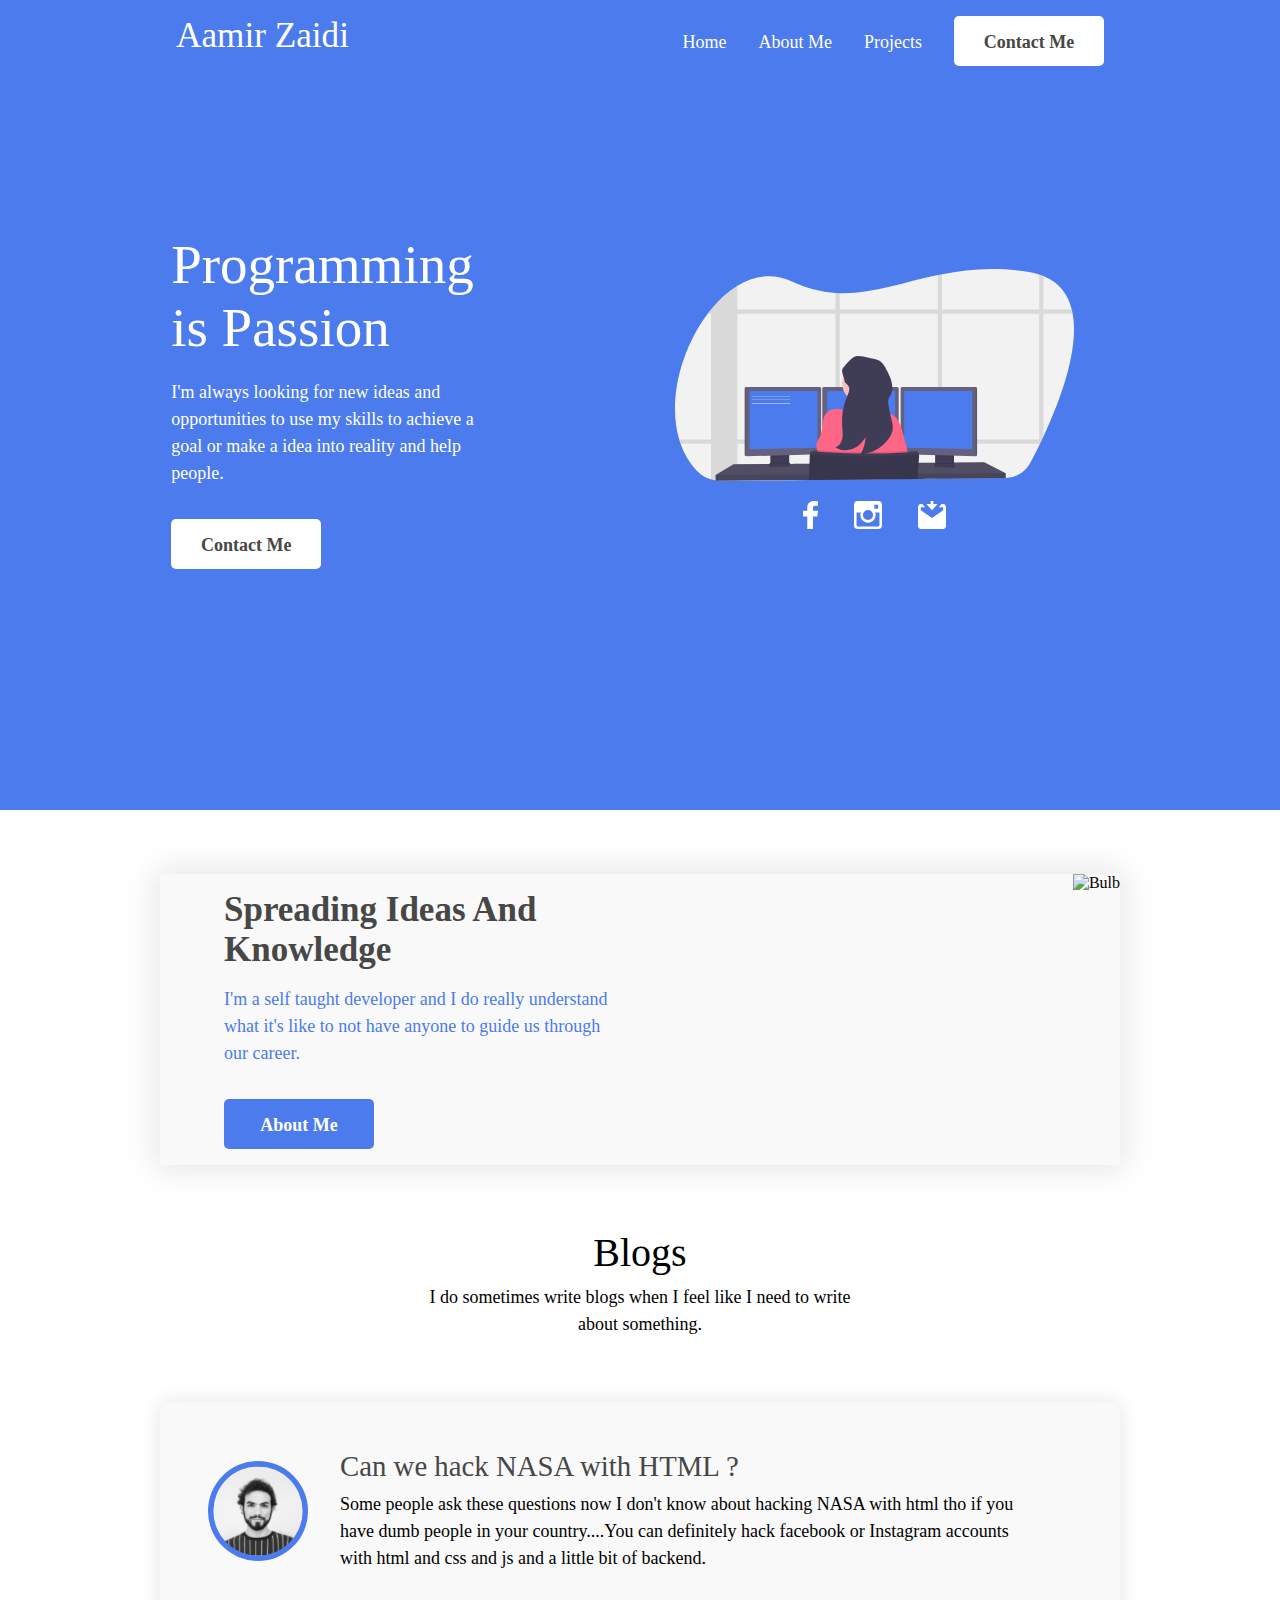
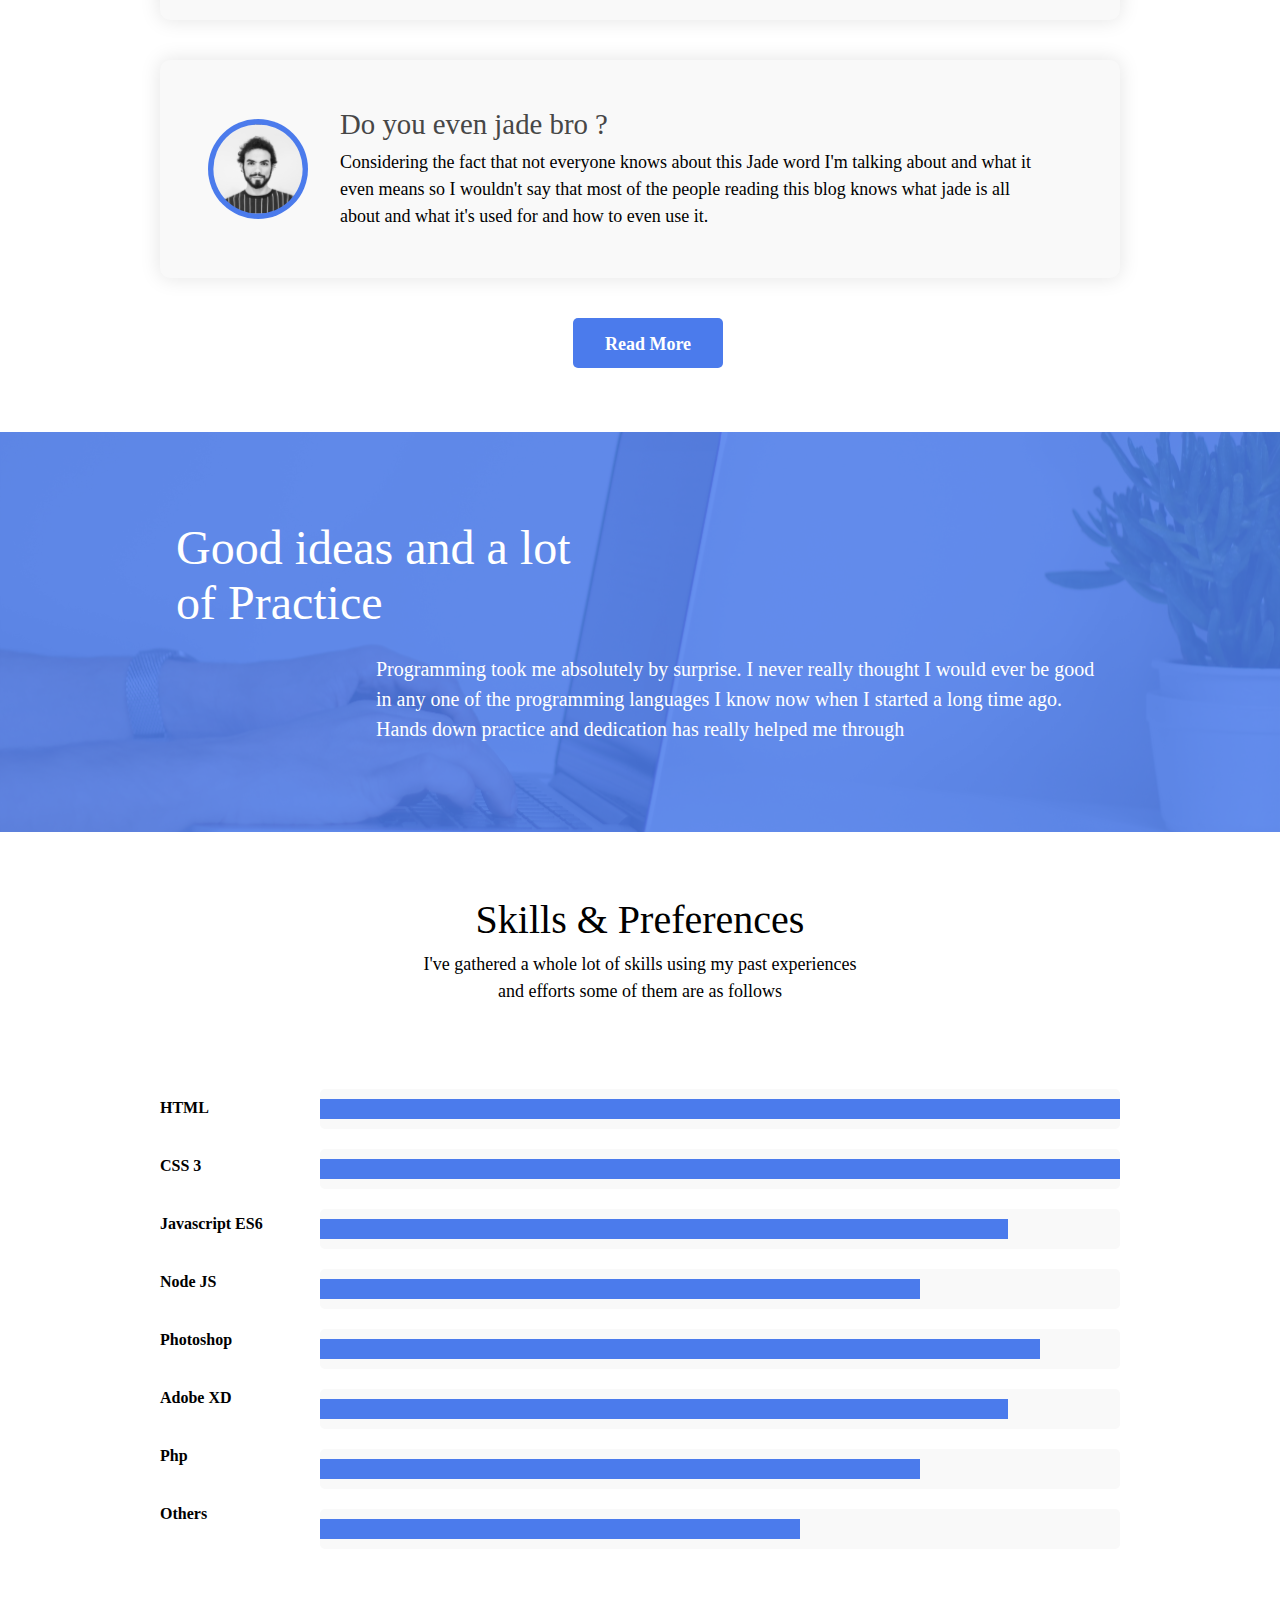
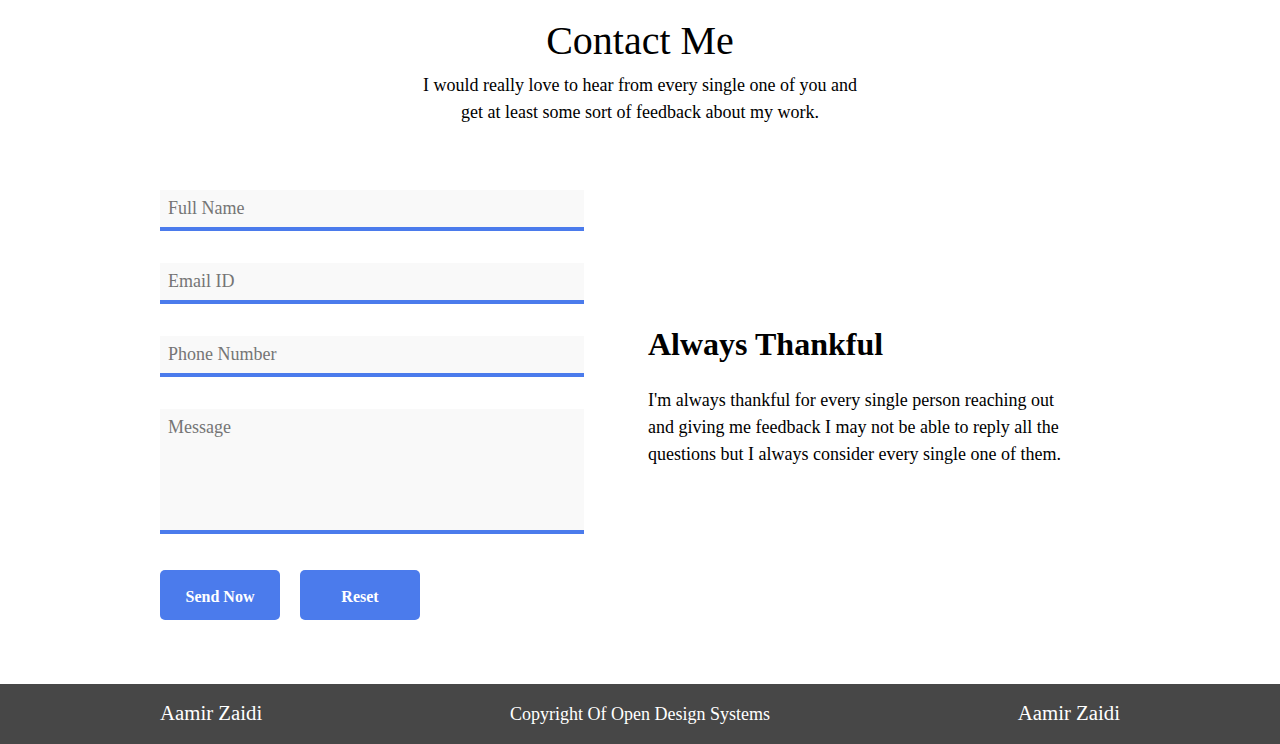
==== index.html @ 341ae7c9 "Initial Commit" ====
<!DOCTYPE html>
<html lang="en">

<head>
    <meta charset="UTF-8">
    <meta name="viewport" content="width=device-width, initial-scale=1.0">
    <title>Aamir Zaidi || Web Development</title>
    <link rel="stylesheet" href="./css/index.css">
</head>

<body>
    <!-- Start Of Hero Section -->
    <div class="hero">
        <div class="navbar">
            <h3 id='logo'>Aamir Zaidi</h3>
            <ul id="link-wrapper">
                <a href="">
                    <li class="link-items">Home</li>
                </a>
                <a href="">
                    <li class="link-items">About Me</li>
                </a><a href="">
                    <li class="link-items">Projects</li>
                </a>
                <input type="button" class='action-btn' value="Contact Me">
            </ul>
        </div>
        <div id="hero-content">
            <div class="hero-section1">
                <h1 id="hero-moto">
                    Programming<br>is Passion
                </h1>
                <p>
                    I'm always looking for new ideas and opportunities to use my skills to achieve a goal or make a idea
                    into reality and
                    help people.
                </p>
                <input type="button" class='action-btn' value="Contact Me">
            </div>
            <div class="hero-section2">
                <img src="./assets/images/Group 16.svg" alt="Programmer">
                <div class="social-icons">
                    <a href=""><img src="./assets/images/surface-2.svg" alt="Facebook"></a>
                    <a href=""><img src="./assets/images/surface-1.svg" alt="Instagram"></a>
                    <a href=""><img src="./assets/images/surface1.svg" alt="Gmail"></a>
                </div>
            </div>
        </div>
        <!-- End Of Hero Section -->
    </div>
    

    <!-- Start Of Card -->
    <div id="card-wrapper">
        <div class="card-section1">
            <h2>Spreading Ideas And<br>Knowledge</h2>
            <p>I'm a self taught developer and I do really understand what it's like to not have anyone to guide us
                through our career.</p>
            <input type="button" class='action-btn' value="About Me">
        </div>
        <div class="card-section2">
            <img src="./assets/images/Rectangle 8.svg" alt="Bulb">
        </div>
        <!-- End Of Card -->
    </div>


    <!-- Start Of Blog Section -->
    <div id="blog_wrapper">
        <h1>
            Blogs
        </h1>
        <p>
            I do sometimes write blogs when I feel like I need to write about something.
        </p>

        <div class="blog-card">
            <img src="./assets/images/Group 19.svg" alt="userImg">
            <div class="blog-content">
                <a href="">
                    <h2 class="blog-title">
                        Can we hack NASA with HTML ?
                    </h2>
                </a>
                <p class="blog-excrept">
                    Some people ask these questions now I don't know about hacking NASA with html tho if you have dumb
                    people in your
                    country....You can definitely hack facebook or Instagram accounts with html and css and js and a
                    little bit of backend.
                </p>
            </div>
        </div>

        <div class="blog-card">
            <img src="./assets/images/Group 19.svg" alt="userImg">
            <div class="blog-content">
                <a href="">
                    <h2 class="blog-title">
                        Do you even jade bro ?
                    </h2>
                </a>
                <p class="blog-excrept">
                    Considering the fact that not everyone knows about this Jade word I'm talking about and what it even means so I wouldn't
                    say that most of the people reading this blog knows what jade is all about and what it's used for and how to even use
                    it.
                </p>
            </div>
        </div>
        <input type="button" class='action-btn' value="Read More">
        <!-- End Of Blog Section -->
    </div>
    
    <div id="banner-wrapper">
        <div class="banner-content">
            <h1>
                Good ideas and a lot of Practice
            </h1>
            <p>
                Programming took me absolutely by surprise. I never really thought I would ever be good in any one of the programming
                languages I know now when I started a long time ago. Hands down practice and dedication has really helped me through
            </p>
        </div>
    </div>


    <div id="skill-wrapper">
        <h2>Skills & Preferences</h2>
        <p>I've gathered a whole lot of skills using my past experiences and efforts some of them are as follows</p>

        <div class="skill-content">
            <div class="skillsection1">
                <ul id="skill_names">
                    <li>HTML</li>
                    <li>CSS 3</li>
                    <li>Javascript ES6</li>
                    <li>Node JS</li>
                    <li>Photoshop</li>
                    <li>Adobe XD</li>
                    <li>Php</li>
                    <li>Others</li>
                </ul>
            </div>
            <div class="skillsection2">
                <div class="progress-wrapper"><div class="progress" style="width: 100%;"></div></div>
                <div class="progress-wrapper"><div class="progress" style="width: 100%;"></div></div>
                <div class="progress-wrapper"><div class="progress" style="width: 86%;"></div></div>
                <div class="progress-wrapper"><div class="progress" style="width: 75%;"></div></div>  
                <div class="progress-wrapper"><div class="progress" style="width: 90%;"></div></div>
                <div class="progress-wrapper"><div class="progress" style="width: 86%;"></div></div>
                <div class="progress-wrapper"><div class="progress" style="width: 75%;"></div></div>  
                <div class="progress-wrapper"><div class="progress" style="width: 60%;"></div></div>
            </div>
        </div>

    </div>


    <div id="contact-wrapper">
        <h2>Contact Me</h2>
        <p>I would really love to hear from every single one of you and get at least some sort of feedback about my work.</p>

        <div class="contact-content">
            <div class="contactsection1">
                <form action="#">
                    <input type="text" placeholder="Full Name" name="Full Name" id="full_name_field"><br>
                    <input type="text" placeholder="Email ID" name="Email ID" id="email_id_field">
                    <input type="text" placeholder="Phone Number" name="Phone Number" id="phone_number_field">
                    <textarea placeholder="Message" name="Message" id="message_field" cols="30" rows="5"></textarea>
                    <div class="action-btns">
                        <input type="button" class='action-btn' value="Send Now">
                        <input type="button" class='action-btn' value="Reset">
                    </div>
                </form>
            </div>
            <div class="contactsection2">
                <h1>
                    Always Thankful
                </h1>
                <p>
                    I'm always thankful for every single person reaching out and giving me feedback I may not be able to reply all the
                    questions but I always consider every single one of them.
                </p>
            </div>
        </div>
    </div>


    <div id="footer-wrapper">
        <div class="footer-content">
            <h3>Aamir Zaidi</h3>
            <p>Copyright Of Open Design Systems</p>
            <h3 id="signature">Aamir Zaidi</h3>
        </div>
    </div>

</body>

<footer>

    <script src="./js/index.js"></script>

</footer>

</html>
---- css/index.css ----
* {
  margin: 0rem;
  padding: 0rem;
  -webkit-box-sizing: border-box;
          box-sizing: border-box;
  font-family: "Microsoft New Tai Lue";
}

p {
  line-height: 1.5em;
  font-size: 18px;
}

a {
  text-decoration: none;
}

.action-btn {
  background: #fff;
  color: #474747 !important;
  border: none;
  cursor: pointer;
  height: 50px;
  width: 150px;
  border-radius: 5px;
  font-size: 18px;
  margin: 0rem 1rem;
  margin-right: 0rem;
  font-weight: bold;
  padding-top: 0.2rem;
  -webkit-transition: all 400ms;
  transition: all 400ms;
}

.action-btn:hover {
  background-color: #474747;
  color: white !important;
}

.hero {
  background-color: #4b7bec;
  height: 90vh;
  margin-bottom: 4rem;
}

.hero .navbar {
  max-width: 960px;
  margin: 0em auto;
  padding: 1rem;
  display: -webkit-box;
  display: -ms-flexbox;
  display: flex;
  -webkit-box-pack: justify;
      -ms-flex-pack: justify;
          justify-content: space-between;
}

.hero .navbar #logo {
  font-family: "Maiandra GD";
  font-size: 2.2rem;
  font-weight: normal;
  color: white;
  -webkit-box-flex: 2;
      -ms-flex: 2;
          flex: 2;
}

.hero .navbar #link-wrapper {
  display: -webkit-box;
  display: -ms-flexbox;
  display: flex;
}

.hero .navbar #link-wrapper > *:not(input), .hero .navbar #link-wrapper:visited {
  padding: 1rem;
  color: white;
  list-style: none;
  font-family: "Microsoft New Tai Lue";
  text-decoration: none;
  font-size: 18px;
  min-width: -webkit-fit-content;
  min-width: -moz-fit-content;
  min-width: fit-content;
  -webkit-box-flex: 1;
      -ms-flex: 1;
          flex: 1;
}

.hero #hero-content {
  display: -ms-grid;
  display: grid;
  -ms-grid-columns: (1fr)[2];
      grid-template-columns: repeat(2, 1fr);
  min-height: 78%;
  max-width: 960px;
  margin: 0rem auto;
  padding: 0.7rem;
}

.hero #hero-content .hero-section1 {
  color: white;
  -ms-flex-item-align: center;
      -ms-grid-row-align: center;
      align-self: center;
}

.hero #hero-content .hero-section1 h1 {
  font-size: 55px;
  font-family: "Franklin Gothic";
  margin-bottom: 1.3rem;
  font-weight: normal;
}

.hero #hero-content .hero-section1 p {
  width: 20rem;
  margin-bottom: 2rem;
}

.hero #hero-content .hero-section1 input[type="button"] {
  margin: 0rem;
}

.hero #hero-content .hero-section2 {
  -ms-flex-item-align: center;
      -ms-grid-row-align: center;
      align-self: center;
  -ms-grid-column-align: center;
      justify-self: center;
  text-align: center;
}

.hero #hero-content .hero-section2 > img {
  width: 85%;
  margin-bottom: 1rem;
}

.hero #hero-content .hero-section2 .social-icons {
  width: -webkit-fit-content;
  width: -moz-fit-content;
  width: fit-content;
  margin: 0rem auto;
}

.hero #hero-content .hero-section2 .social-icons > * {
  margin: 1rem;
  cursor: pointer;
}

#card-wrapper {
  width: 960px;
  display: -webkit-box;
  display: -ms-flexbox;
  display: flex;
  margin: 0rem auto;
  background-color: #f9f9f9;
  -webkit-box-shadow: 0px 0px 30px 5px #e6e6e6;
          box-shadow: 0px 0px 30px 5px #e6e6e6;
  margin-bottom: 4rem;
}

#card-wrapper img {
  width: 100%;
  height: 100%;
}

#card-wrapper .card-section1 {
  padding: 1rem 4rem;
  -ms-flex-item-align: center;
      -ms-grid-row-align: center;
      align-self: center;
  width: -webkit-fit-content;
  width: -moz-fit-content;
  width: fit-content;
  margin: 0rem auto;
  -webkit-box-flex: 1;
      -ms-flex: 1;
          flex: 1;
}

#card-wrapper .card-section1 h2 {
  font-family: "Franklin Gothic";
  font-size: 35px;
  margin-bottom: 1rem;
  color: #474747;
}

#card-wrapper .card-section1 p {
  max-width: 25rem;
  margin-bottom: 2rem;
  color: #4b7bec;
  font-size: 18px;
}

#card-wrapper .card-section1 input[type="button"] {
  background-color: #4b7bec;
  color: white !important;
  margin: 0rem;
}

#card-wrapper .card-section1 input[type="button"]:hover {
  background-color: #474747;
}

#card-wrapper .card-section2 {
  -webkit-box-flex: 1;
      -ms-flex: 1;
          flex: 1;
  text-align: right;
}

#blog_wrapper {
  max-width: 960px;
  margin: 0rem auto;
  text-align: center;
  margin-bottom: 4rem;
}

#blog_wrapper > h1 {
  font-weight: normal;
  font-size: 40px;
  margin-bottom: 0.5rem;
}

#blog_wrapper > p {
  max-width: 450px;
  margin: 0rem auto;
  margin-bottom: 4rem;
}

#blog_wrapper input[type=button] {
  background-color: #4b7bec;
  color: white !important;
}

#blog_wrapper input[type=button]:hover {
  background-color: #474747;
}

#blog_wrapper .blog-card {
  display: -webkit-box;
  display: -ms-flexbox;
  display: flex;
  padding: 2rem 3rem;
  background-color: #f9f9f9;
  text-align: center;
  border-radius: 10px;
  -webkit-box-shadow: 0px 0px 20px 1px #e6e6e6;
          box-shadow: 0px 0px 20px 1px #e6e6e6;
  margin-bottom: 2.5rem;
}

#blog_wrapper .blog-card img {
  width: 100px;
  -ms-flex-item-align: center;
      -ms-grid-row-align: center;
      align-self: center;
}

#blog_wrapper .blog-card .blog-content {
  -ms-flex-item-align: center;
      -ms-grid-row-align: center;
      align-self: center;
  text-align: left;
  padding: 1rem 2rem;
}

#blog_wrapper .blog-card .blog-content > a,
#blog_wrapper .blog-card .blog-content a:visited {
  color: #474747 !important;
}

#blog_wrapper .blog-card .blog-content > a h2,
#blog_wrapper .blog-card .blog-content a:visited h2 {
  font-weight: normal;
  font-size: 1.8rem;
  margin-bottom: 0.5rem;
}

#banner-wrapper {
  background-image: url("../assets/images/Banner-Picture.svg");
  background-size: cover;
  background-position: 0px -100px;
  color: white;
  margin-bottom: 4rem;
}

#banner-wrapper .banner-content {
  max-width: 960px;
  margin: 0rem auto;
  padding: 1rem;
  height: 400px;
  display: -ms-grid;
  display: grid;
  -ms-grid-columns: (1fr)[2];
      grid-template-columns: repeat(2, 1fr);
  -ms-grid-rows: (1fr)[auto];
      grid-template-rows: repeat(auto, 1fr);
  grid-template: "head ." ". para";
  -webkit-box-pack: center;
      -ms-flex-pack: center;
          justify-content: center;
  -webkit-box-align: center;
      -ms-flex-align: center;
          align-items: center;
}

#banner-wrapper .banner-content h1 {
  font-family: "Franklin Gothic";
  font-weight: normal;
  max-width: 400px;
  font-size: 3rem;
  grid-area: head;
  -ms-flex-item-align: end;
      align-self: flex-end;
  margin-bottom: 1.5rem;
}

#banner-wrapper .banner-content p {
  -ms-flex-item-align: start;
      align-self: flex-start;
  margin-left: -200px;
  grid-area: para;
  font-size: 20px;
}

#skill-wrapper {
  max-width: 960px;
  margin: 0rem auto;
  text-align: center;
  margin-bottom: 3rem;
}

#skill-wrapper > h2 {
  font-weight: normal;
  font-size: 40px;
  margin-bottom: 0.5rem;
}

#skill-wrapper > p {
  max-width: 450px;
  margin: 0rem auto;
  margin-bottom: 4rem;
}

#skill-wrapper .skill-content {
  display: -webkit-box;
  display: -ms-flexbox;
  display: flex;
}

#skill-wrapper .skill-content .skillsection1 {
  text-align: left;
  -webkit-box-flex: 1;
      -ms-flex: 1;
          flex: 1;
}

#skill-wrapper .skill-content .skillsection1 li {
  padding: 10px 0px;
  list-style: none;
  margin: 20px 0px;
  font-family: 'Microsoft New Tai Lue';
  font-weight: bold;
}

#skill-wrapper .skill-content .skillsection2 {
  width: 100%;
  -webkit-box-flex: 5;
      -ms-flex: 5;
          flex: 5;
}

#skill-wrapper .skill-content .skillsection2 > div {
  margin: 10px 0px;
  background-color: #f9f9f9;
  padding: 10px 0px;
  width: 100%;
  border-radius: 5px;
  margin: 20px 0px !important;
}

#skill-wrapper .skill-content .skillsection2 > div > div {
  padding: 10px 0px;
  background-color: #4b7bec;
  min-height: 18px;
  width: 60%;
}

#contact-wrapper {
  max-width: 960px;
  margin: 0rem auto;
  text-align: center;
  margin-bottom: 4rem;
}

#contact-wrapper > h2 {
  font-weight: normal;
  font-size: 40px;
  margin-bottom: 0.5rem;
}

#contact-wrapper > p {
  max-width: 450px;
  margin: 0rem auto;
  margin-bottom: 3rem;
}

#contact-wrapper .contact-content {
  display: -webkit-box;
  display: -ms-flexbox;
  display: flex;
}

#contact-wrapper .contactsection1 {
  display: -webkit-box;
  display: -ms-flexbox;
  display: flex;
  -webkit-box-orient: vertical;
  -webkit-box-direction: normal;
      -ms-flex-direction: column;
          flex-direction: column;
  padding-right: 1rem;
  -webkit-box-flex: 1;
      -ms-flex: 1;
          flex: 1;
}

#contact-wrapper .contactsection1 input[type=text] {
  border: none;
  border-bottom: 4px solid #4b7bec;
  width: 100%;
  font-size: 18px;
  padding: 0.5rem;
  margin: 1rem 0px;
  background-color: #f9f9f9;
}

#contact-wrapper .contactsection1 textarea {
  border: none;
  border-bottom: 4px solid #4b7bec;
  width: 100%;
  font-size: 18px;
  padding: 0.5rem;
  margin: 1rem 0px;
  background-color: #f9f9f9;
  resize: none;
}

#contact-wrapper .contactsection1 .action-btns {
  text-align: left;
  margin-top: 1rem;
}

#contact-wrapper .contactsection1 .action-btns input[type=button] {
  margin: 0px;
  background-color: #4b7bec;
  font-size: 16px;
  width: 120px;
  height: 50px;
  margin-right: 1rem;
  color: white !important;
}

#contact-wrapper .contactsection1 .action-btns input[type=button]:hover {
  background-color: #474747;
}

#contact-wrapper .contactsection2 {
  display: -webkit-box;
  display: -ms-flexbox;
  display: flex;
  -webkit-box-orient: vertical;
  -webkit-box-direction: normal;
      -ms-flex-direction: column;
          flex-direction: column;
  -webkit-box-pack: center;
      -ms-flex-pack: center;
          justify-content: center;
  text-align: left;
  -webkit-box-flex: 1;
      -ms-flex: 1;
          flex: 1;
  padding: 0rem 3rem;
}

#contact-wrapper .contactsection2 h1 {
  font-family: "Microsoft New Tai Lue";
  margin-bottom: 1.5rem;
  font-weight: 600;
}

#contact-wrapper .contactsection2 p {
  max-width: 600px;
}

#footer-wrapper {
  background-color: #474747;
  height: 60px;
  color: white;
  display: -webkit-box;
  display: -ms-flexbox;
  display: flex;
  -webkit-box-align: center;
      -ms-flex-align: center;
          align-items: center;
  width: 100%;
}

#footer-wrapper .footer-content {
  display: -webkit-box;
  display: -ms-flexbox;
  display: flex;
  -webkit-box-pack: justify;
      -ms-flex-pack: justify;
          justify-content: space-between;
  max-width: 960px;
  min-width: 960px;
  margin: 0rem auto;
}

#footer-wrapper .footer-content h3 {
  font-family: "Maiandra GD";
  font-size: 1.3rem;
  font-weight: normal;
  color: white;
}

#footer-wrapper .footer-content #signature {
  font-family: 'Harlow Solid';
}
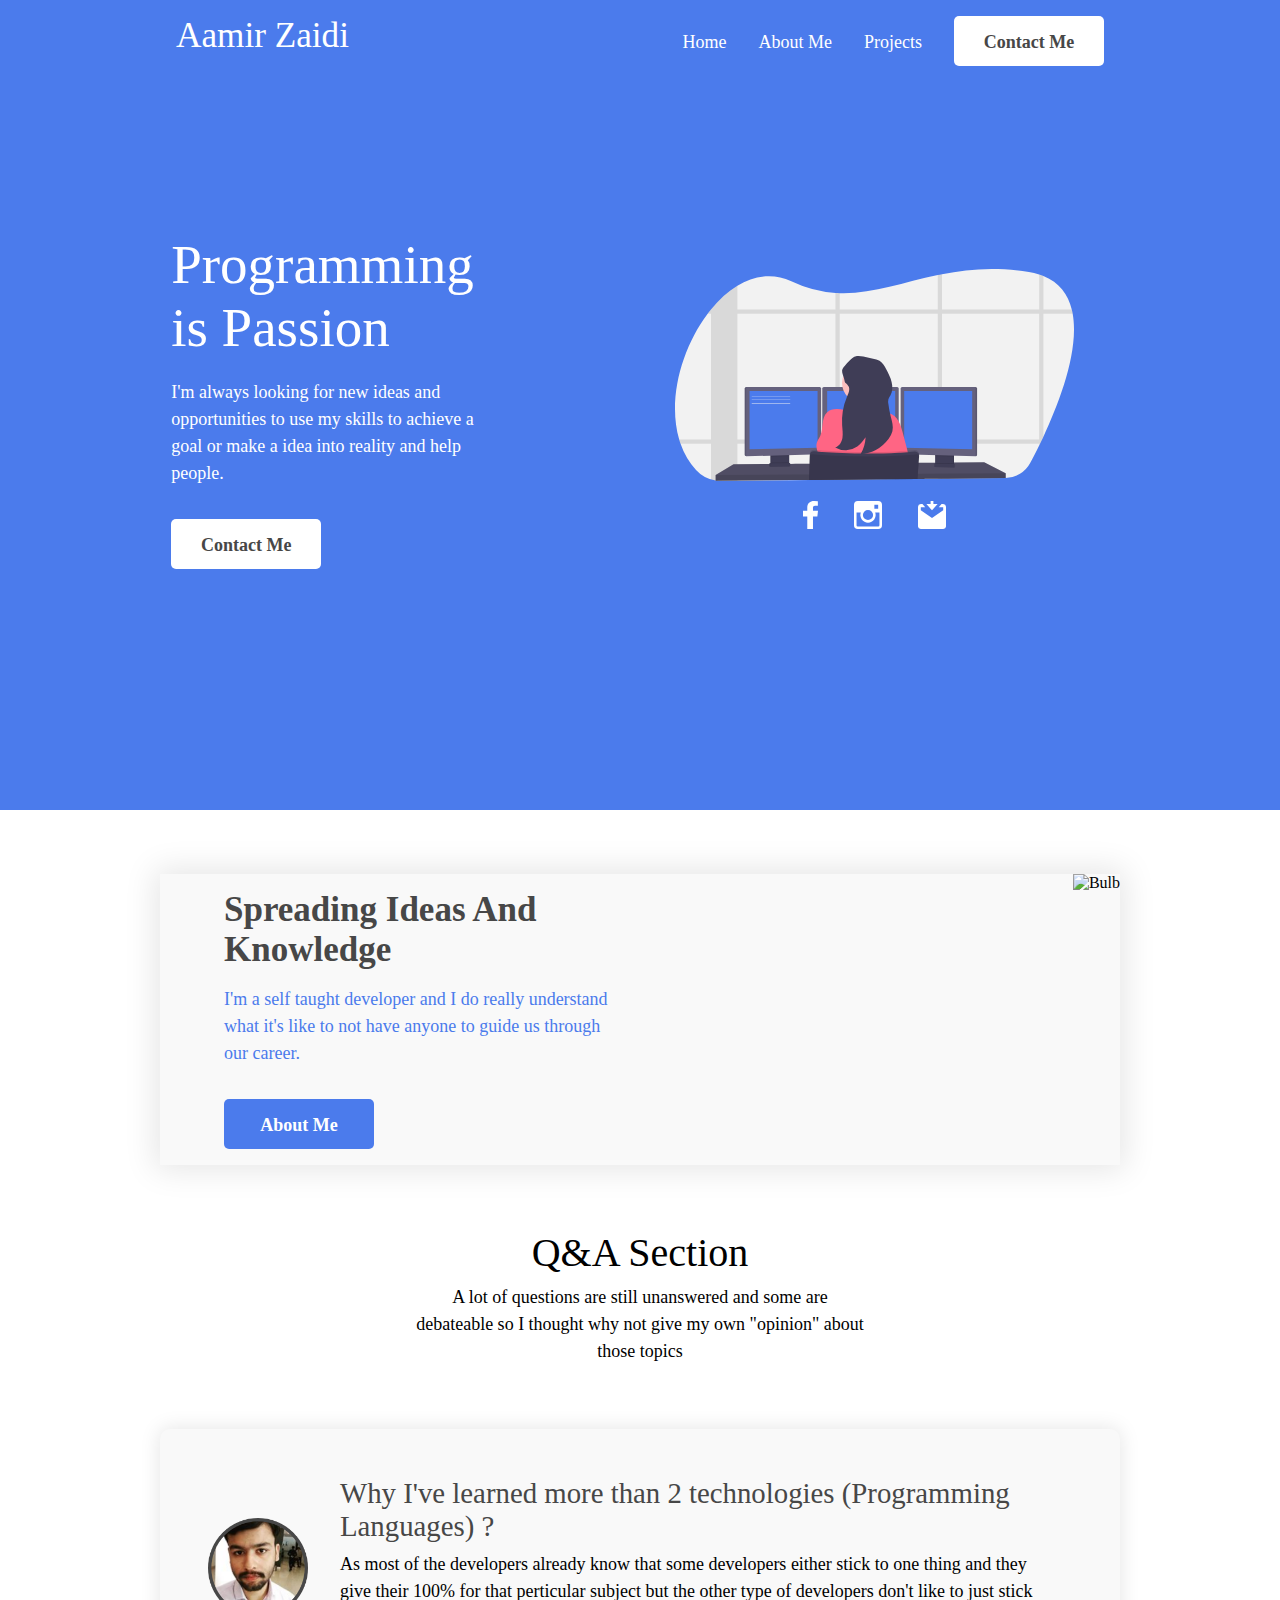
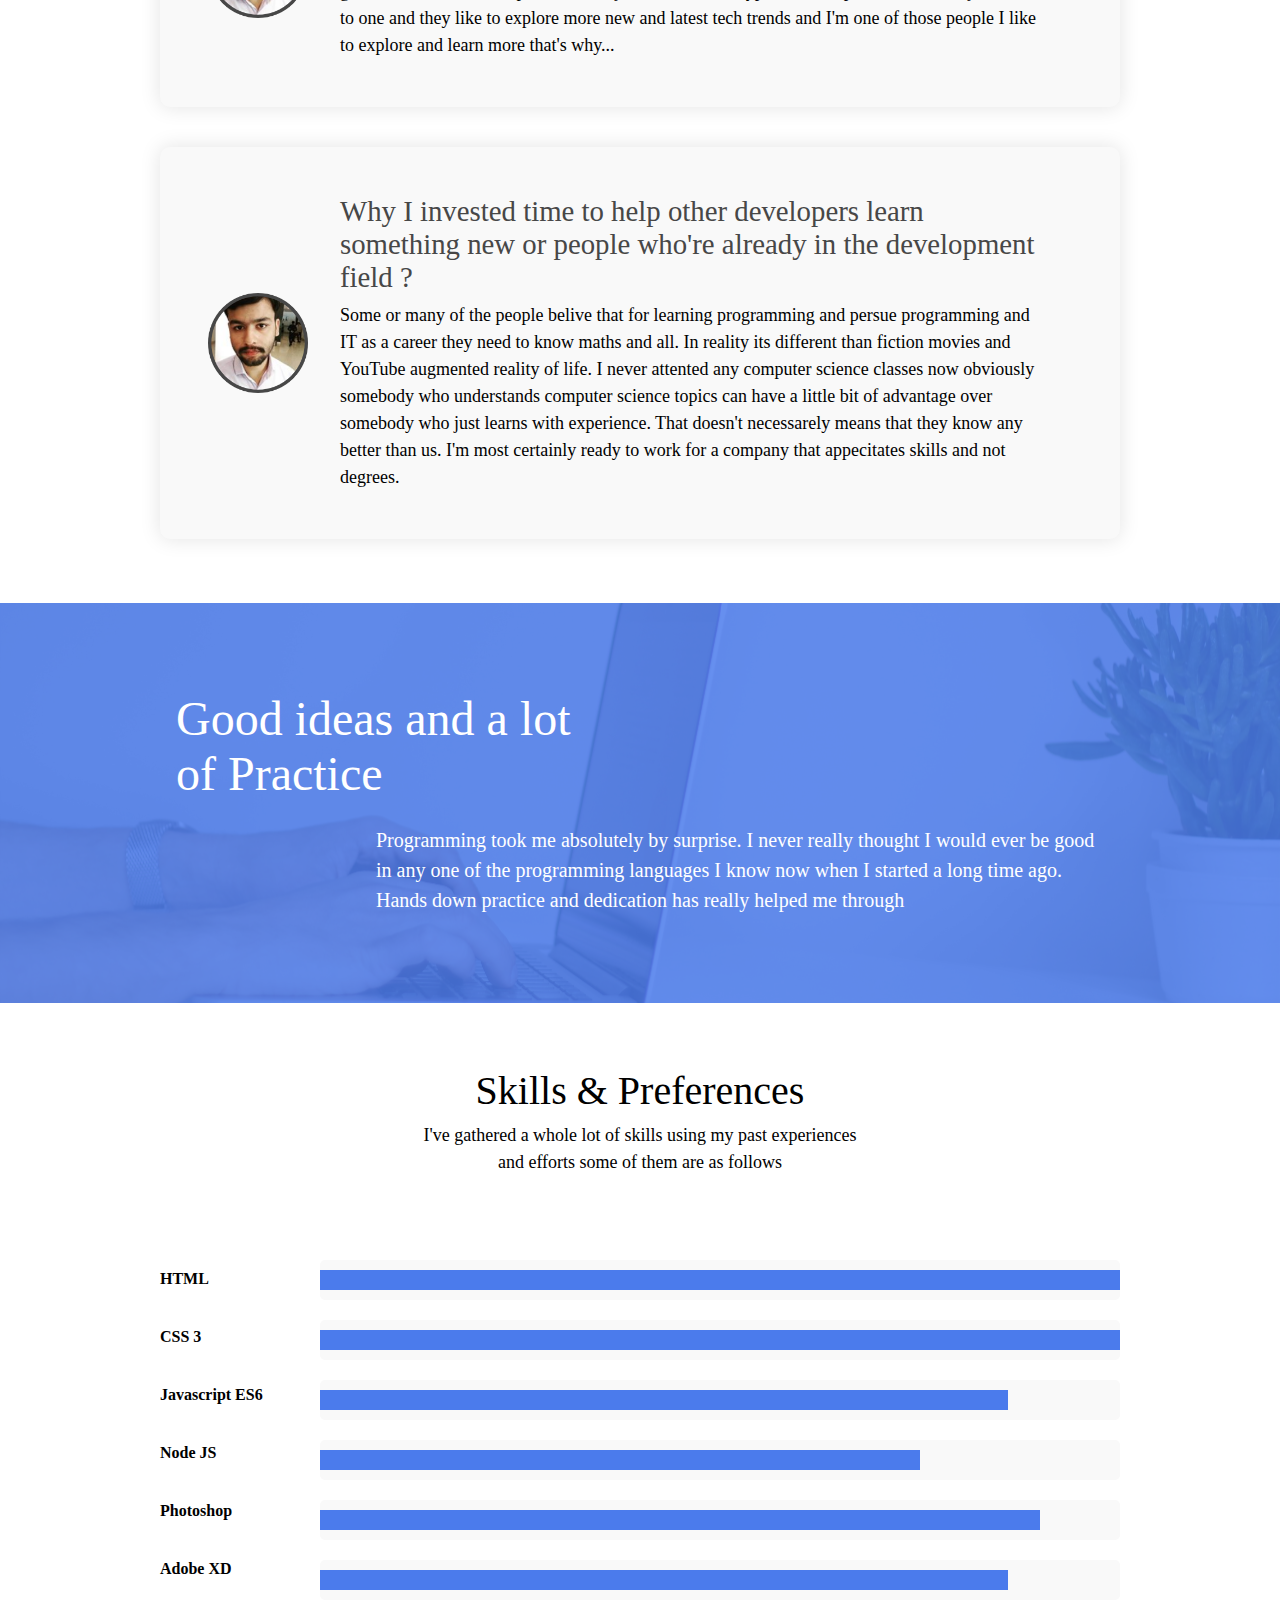
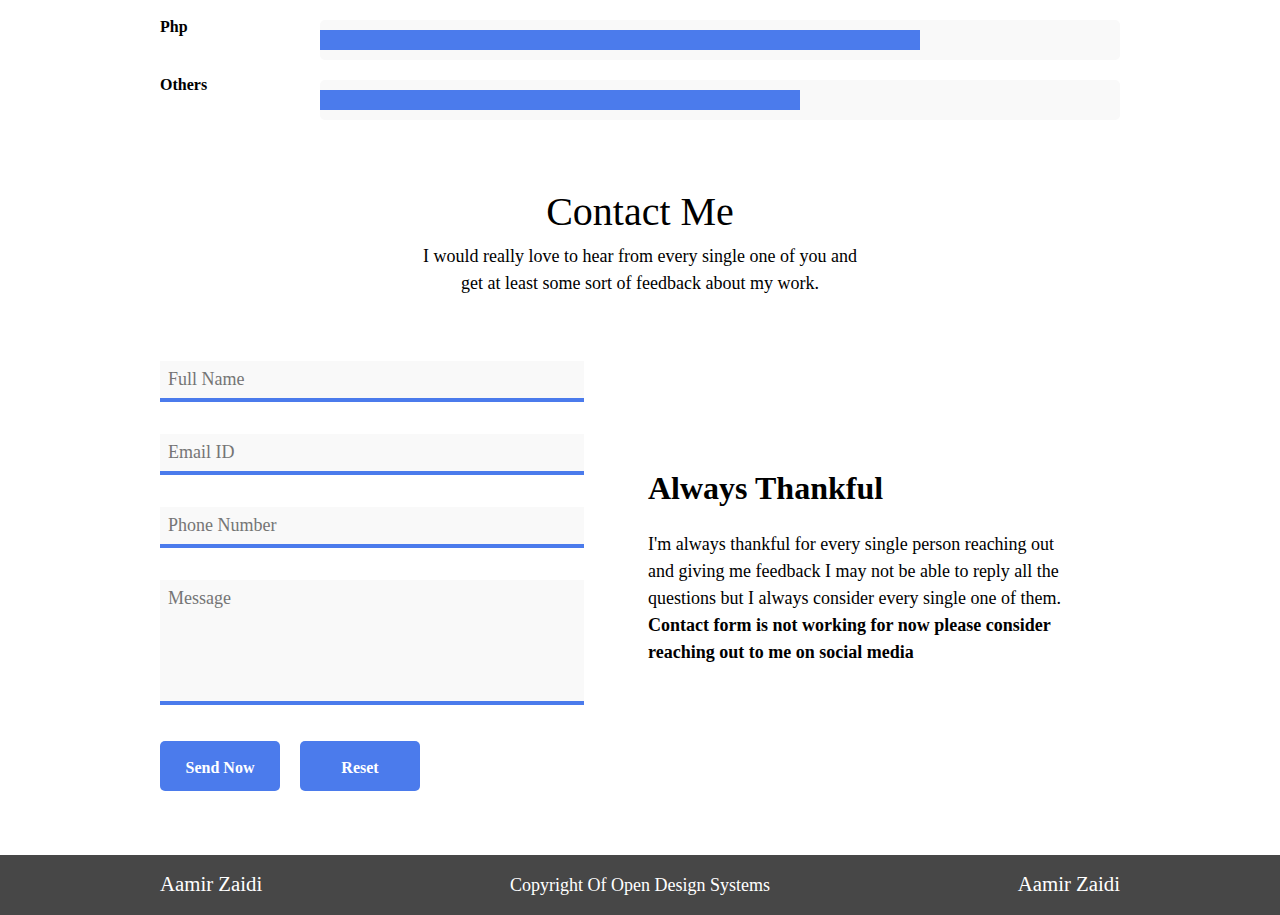
==== commit 33c5ff60: "About Section Added" ====
--- a/index.html
+++ b/index.html
@@ -14,15 +14,15 @@
         <div class="navbar">
             <h3 id='logo'>Aamir Zaidi</h3>
             <ul id="link-wrapper">
-                <a href="">
+                <a href="./index.html">
                     <li class="link-items">Home</li>
                 </a>
-                <a href="">
+                <a href="./about.html">
                     <li class="link-items">About Me</li>
                 </a><a href="">
                     <li class="link-items">Projects</li>
                 </a>
-                <input type="button" class='action-btn' value="Contact Me">
+                <input type="button" class='action-btn' value="Contact Me" onclick="redirectContact();">
             </ul>
         </div>
         <div id="hero-content">
@@ -35,14 +35,15 @@
                     into reality and
                     help people.
                 </p>
-                <input type="button" class='action-btn' value="Contact Me">
+                <input type="button" class='action-btn' value="Contact Me" onclick="redirectContact();"
+                >
             </div>
             <div class="hero-section2">
                 <img src="./assets/images/Group 16.svg" alt="Programmer">
                 <div class="social-icons">
-                    <a href=""><img src="./assets/images/surface-2.svg" alt="Facebook"></a>
-                    <a href=""><img src="./assets/images/surface-1.svg" alt="Instagram"></a>
-                    <a href=""><img src="./assets/images/surface1.svg" alt="Gmail"></a>
+                    <a href="https://www.facebook.com/itsConnorHere"><img src="./assets/images/surface-2.svg" alt="Facebook"></a>
+                    <a href="https://www.instagram.com/hitman_pink/"><img src="./assets/images/surface-1.svg" alt="Instagram"></a>
+                    <a href="mailto:aamir.zaidi2000@gmail.com"><img src="./assets/images/surface1.svg" alt="Gmail"></a>
                 </div>
             </div>
         </div>
@@ -56,7 +57,7 @@
             <h2>Spreading Ideas And<br>Knowledge</h2>
             <p>I'm a self taught developer and I do really understand what it's like to not have anyone to guide us
                 through our career.</p>
-            <input type="button" class='action-btn' value="About Me">
+            <input type="button" class='action-btn' value="About Me" onclick="redirectAbout();">
         </div>
         <div class="card-section2">
             <img src="./assets/images/Rectangle 8.svg" alt="Bulb">
@@ -68,45 +69,45 @@
     <!-- Start Of Blog Section -->
     <div id="blog_wrapper">
         <h1>
-            Blogs
+            Q&A Section
         </h1>
         <p>
-            I do sometimes write blogs when I feel like I need to write about something.
+            A lot of questions are still unanswered and some are debateable so I thought why not give my own "opinion" about those topics
         </p>
 
         <div class="blog-card">
-            <img src="./assets/images/Group 19.svg" alt="userImg">
+            <img src="./assets/images/72645275_961186380927871_5630793380226138112_n.png" alt="Aamir's Picture">
             <div class="blog-content">
                 <a href="">
                     <h2 class="blog-title">
-                        Can we hack NASA with HTML ?
+                        Why I've learned more than 2 technologies (Programming Languages) ?
                     </h2>
                 </a>
                 <p class="blog-excrept">
-                    Some people ask these questions now I don't know about hacking NASA with html tho if you have dumb
-                    people in your
-                    country....You can definitely hack facebook or Instagram accounts with html and css and js and a
-                    little bit of backend.
+                    As most of the developers already know that some developers either stick to one thing and they give their
+                    100% for that perticular subject but the other type of developers don't like to just stick to one and they like to
+                    explore more new and latest tech trends and I'm one of those people I like to explore and learn more that's why...
                 </p>
             </div>
         </div>
 
         <div class="blog-card">
-            <img src="./assets/images/Group 19.svg" alt="userImg">
+            <img src="./assets/images/72645275_961186380927871_5630793380226138112_n.png" alt="Aamir's Picture">
             <div class="blog-content">
                 <a href="">
                     <h2 class="blog-title">
-                        Do you even jade bro ?
+                        Why I invested time to help other developers learn something new or people who're already in the development field ?
                     </h2>
                 </a>
                 <p class="blog-excrept">
-                    Considering the fact that not everyone knows about this Jade word I'm talking about and what it even means so I wouldn't
-                    say that most of the people reading this blog knows what jade is all about and what it's used for and how to even use
-                    it.
-                </p>
-            </div>
-        </div>
-        <input type="button" class='action-btn' value="Read More">
+                    Some or many of the people belive that for learning programming and persue programming and IT as a career they need to know
+                    maths and all. In reality its different than fiction movies and YouTube augmented reality of life. I never attented any computer science classes
+                    now obviously somebody who understands computer science topics can have a little bit of advantage over somebody who just learns with experience.
+                    That doesn't necessarely means that they know any better than us. I'm most certainly ready to work for a company that appecitates skills and not degrees.
+                </p>
+            </div>
+        </div>
+        <!-- <input type="button" class='action-btn' value="Read More">  -->
         <!-- End Of Blog Section -->
     </div>
     
@@ -161,7 +162,7 @@
 
         <div class="contact-content">
             <div class="contactsection1">
-                <form action="#">
+                <form action="#" id="contactMe">
                     <input type="text" placeholder="Full Name" name="Full Name" id="full_name_field"><br>
                     <input type="text" placeholder="Email ID" name="Email ID" id="email_id_field">
                     <input type="text" placeholder="Phone Number" name="Phone Number" id="phone_number_field">
@@ -178,7 +179,7 @@
                 </h1>
                 <p>
                     I'm always thankful for every single person reaching out and giving me feedback I may not be able to reply all the
-                    questions but I always consider every single one of them.
+                    questions but I always consider every single one of them.<br/><b>Contact form is not working for now please consider reaching out to me on social media</b>
                 </p>
             </div>
         </div>
--- a/css/index.css
+++ b/css/index.css
@@ -227,12 +227,13 @@
   margin-bottom: 4rem;
 }
 
-#blog_wrapper input[type=button] {
+#blog_wrapper input[type="button"] {
   background-color: #4b7bec;
   color: white !important;
-}
-
-#blog_wrapper input[type=button]:hover {
+  margin: 0rem;
+}
+
+#blog_wrapper input[type="button"]:hover {
   background-color: #474747;
 }
 
@@ -359,7 +360,7 @@
   padding: 10px 0px;
   list-style: none;
   margin: 20px 0px;
-  font-family: 'Microsoft New Tai Lue';
+  font-family: "Microsoft New Tai Lue";
   font-weight: bold;
 }
 
@@ -425,7 +426,7 @@
           flex: 1;
 }
 
-#contact-wrapper .contactsection1 input[type=text] {
+#contact-wrapper .contactsection1 input[type="text"] {
   border: none;
   border-bottom: 4px solid #4b7bec;
   width: 100%;
@@ -451,7 +452,7 @@
   margin-top: 1rem;
 }
 
-#contact-wrapper .contactsection1 .action-btns input[type=button] {
+#contact-wrapper .contactsection1 .action-btns input[type="button"] {
   margin: 0px;
   background-color: #4b7bec;
   font-size: 16px;
@@ -461,7 +462,7 @@
   color: white !important;
 }
 
-#contact-wrapper .contactsection1 .action-btns input[type=button]:hover {
+#contact-wrapper .contactsection1 .action-btns input[type="button"]:hover {
   background-color: #474747;
 }
 
@@ -526,5 +527,5 @@
 }
 
 #footer-wrapper .footer-content #signature {
-  font-family: 'Harlow Solid';
-}
+  font-family: "Harlow Solid";
+}
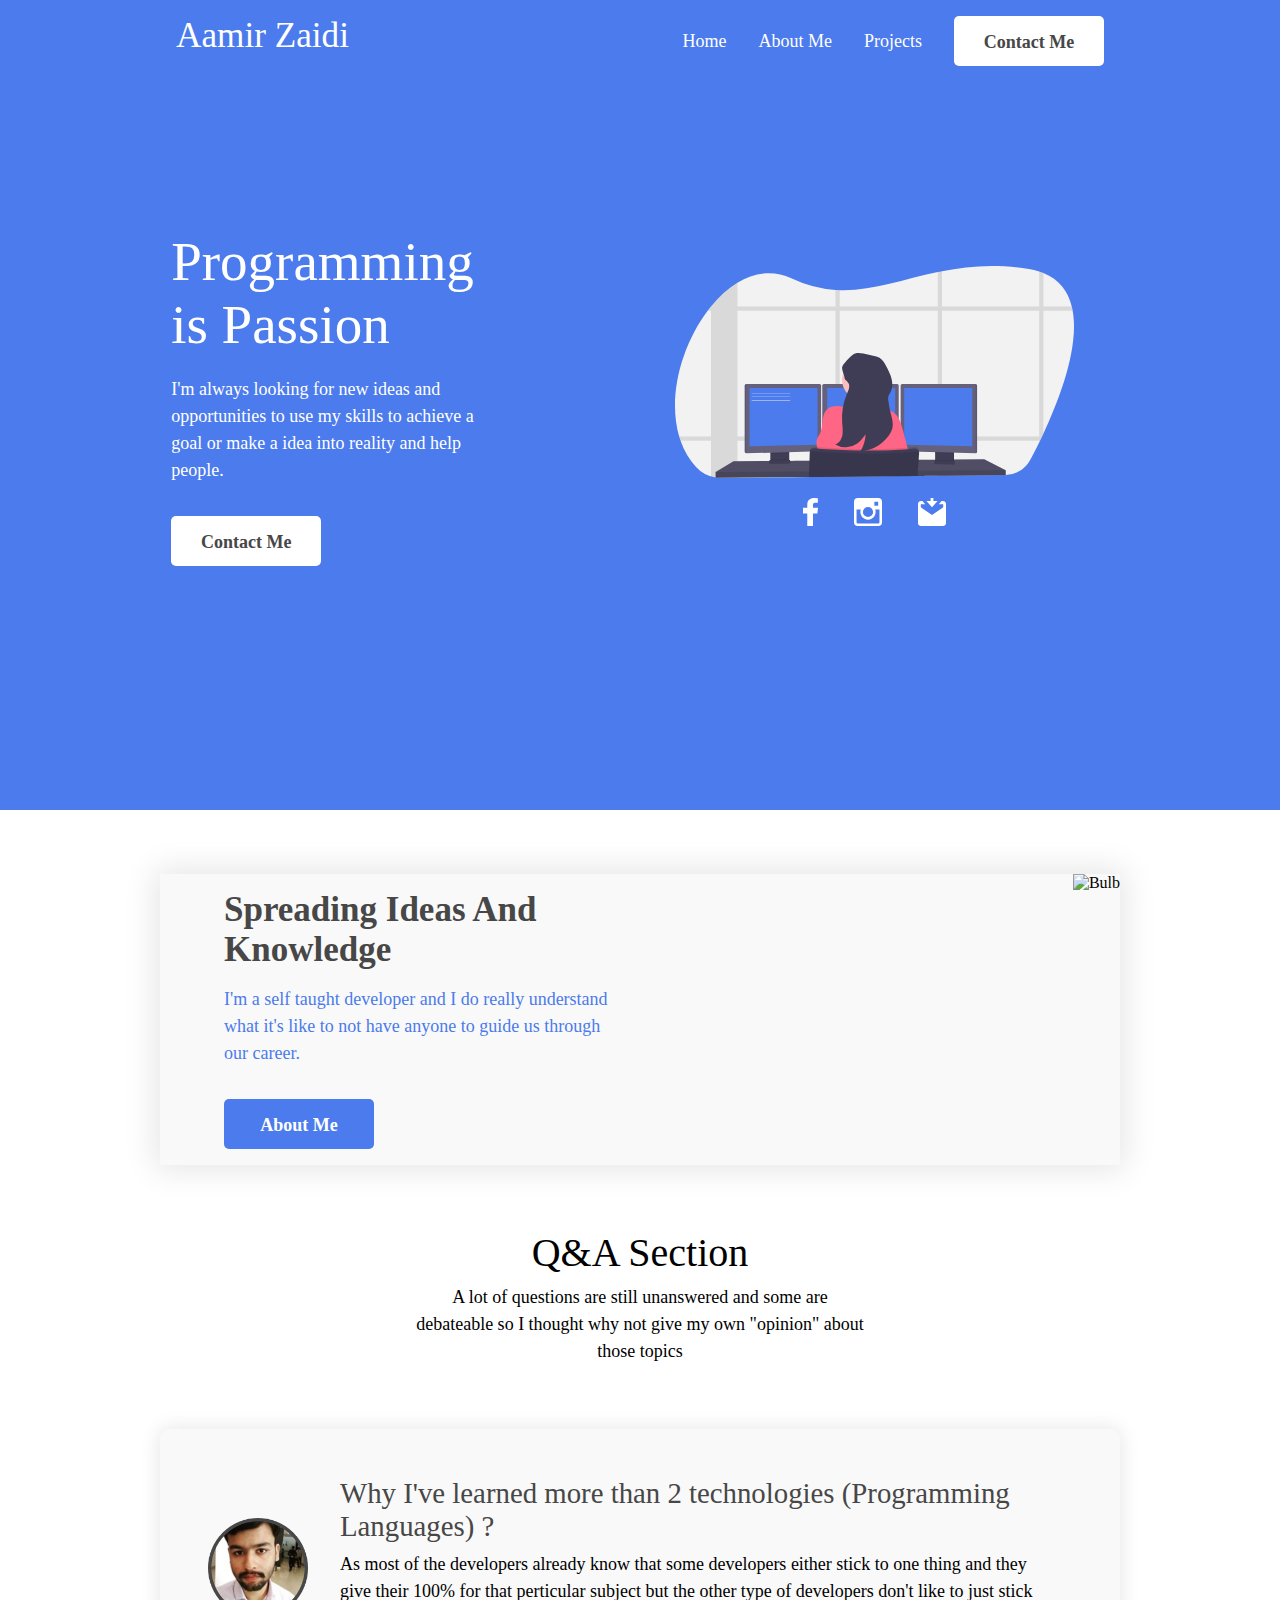
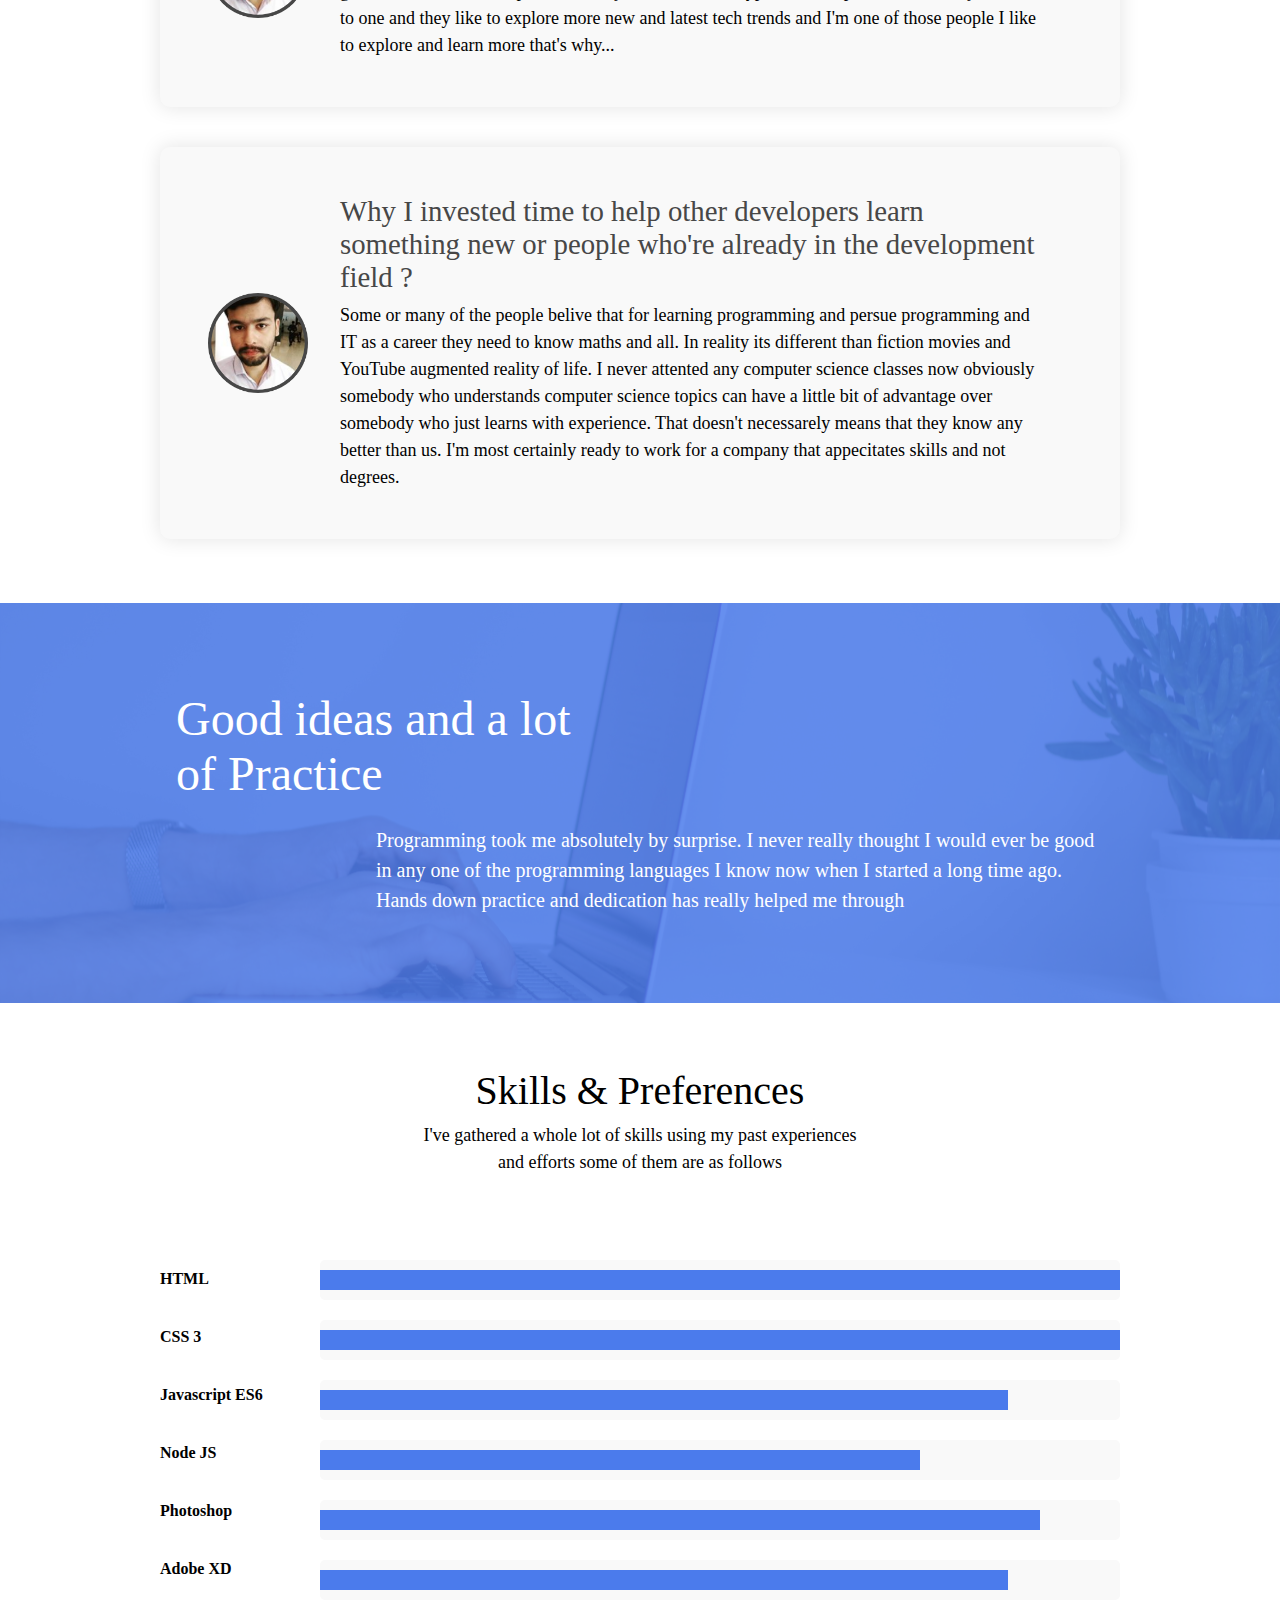
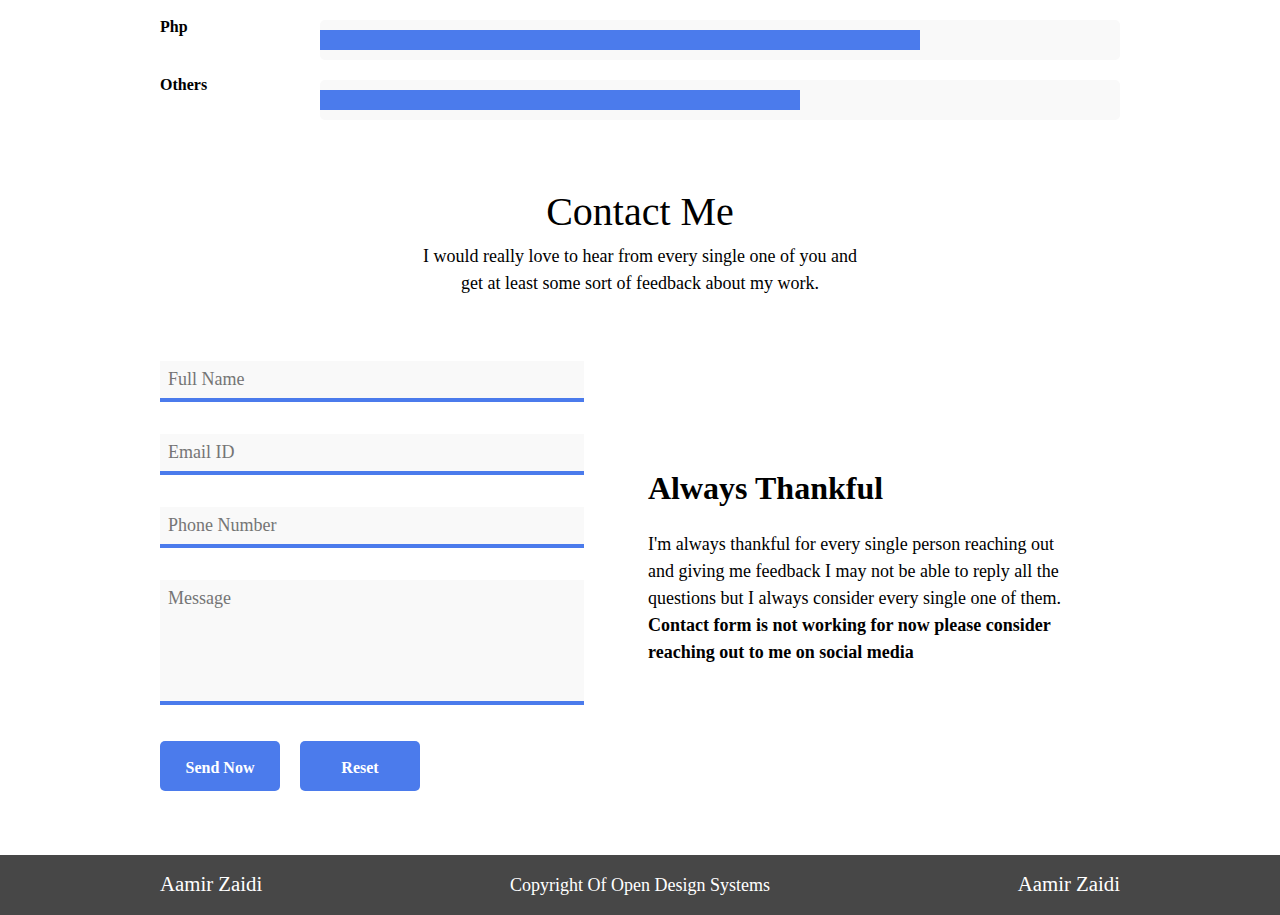
==== commit 08975b7e: "Responsive Work Done For Home And About Me Page" ====
--- a/index.html
+++ b/index.html
@@ -1,205 +1,240 @@
-<!DOCTYPE html>
-<html lang="en">
-
-<head>
-    <meta charset="UTF-8">
-    <meta name="viewport" content="width=device-width, initial-scale=1.0">
-    <title>Aamir Zaidi || Web Development</title>
-    <link rel="stylesheet" href="./css/index.css">
-</head>
-
-<body>
-    <!-- Start Of Hero Section -->
-    <div class="hero">
-        <div class="navbar">
-            <h3 id='logo'>Aamir Zaidi</h3>
-            <ul id="link-wrapper">
-                <a href="./index.html">
-                    <li class="link-items">Home</li>
-                </a>
-                <a href="./about.html">
-                    <li class="link-items">About Me</li>
-                </a><a href="">
-                    <li class="link-items">Projects</li>
-                </a>
-                <input type="button" class='action-btn' value="Contact Me" onclick="redirectContact();">
-            </ul>
-        </div>
-        <div id="hero-content">
-            <div class="hero-section1">
-                <h1 id="hero-moto">
-                    Programming<br>is Passion
-                </h1>
-                <p>
-                    I'm always looking for new ideas and opportunities to use my skills to achieve a goal or make a idea
-                    into reality and
-                    help people.
-                </p>
-                <input type="button" class='action-btn' value="Contact Me" onclick="redirectContact();"
-                >
-            </div>
-            <div class="hero-section2">
-                <img src="./assets/images/Group 16.svg" alt="Programmer">
-                <div class="social-icons">
-                    <a href="https://www.facebook.com/itsConnorHere"><img src="./assets/images/surface-2.svg" alt="Facebook"></a>
-                    <a href="https://www.instagram.com/hitman_pink/"><img src="./assets/images/surface-1.svg" alt="Instagram"></a>
-                    <a href="mailto:aamir.zaidi2000@gmail.com"><img src="./assets/images/surface1.svg" alt="Gmail"></a>
-                </div>
-            </div>
-        </div>
-        <!-- End Of Hero Section -->
-    </div>
-    
-
-    <!-- Start Of Card -->
-    <div id="card-wrapper">
-        <div class="card-section1">
-            <h2>Spreading Ideas And<br>Knowledge</h2>
-            <p>I'm a self taught developer and I do really understand what it's like to not have anyone to guide us
-                through our career.</p>
-            <input type="button" class='action-btn' value="About Me" onclick="redirectAbout();">
-        </div>
-        <div class="card-section2">
-            <img src="./assets/images/Rectangle 8.svg" alt="Bulb">
-        </div>
-        <!-- End Of Card -->
-    </div>
-
-
-    <!-- Start Of Blog Section -->
-    <div id="blog_wrapper">
-        <h1>
-            Q&A Section
-        </h1>
-        <p>
-            A lot of questions are still unanswered and some are debateable so I thought why not give my own "opinion" about those topics
-        </p>
-
-        <div class="blog-card">
-            <img src="./assets/images/72645275_961186380927871_5630793380226138112_n.png" alt="Aamir's Picture">
-            <div class="blog-content">
-                <a href="">
-                    <h2 class="blog-title">
-                        Why I've learned more than 2 technologies (Programming Languages) ?
-                    </h2>
-                </a>
-                <p class="blog-excrept">
-                    As most of the developers already know that some developers either stick to one thing and they give their
-                    100% for that perticular subject but the other type of developers don't like to just stick to one and they like to
-                    explore more new and latest tech trends and I'm one of those people I like to explore and learn more that's why...
-                </p>
-            </div>
-        </div>
-
-        <div class="blog-card">
-            <img src="./assets/images/72645275_961186380927871_5630793380226138112_n.png" alt="Aamir's Picture">
-            <div class="blog-content">
-                <a href="">
-                    <h2 class="blog-title">
-                        Why I invested time to help other developers learn something new or people who're already in the development field ?
-                    </h2>
-                </a>
-                <p class="blog-excrept">
-                    Some or many of the people belive that for learning programming and persue programming and IT as a career they need to know
-                    maths and all. In reality its different than fiction movies and YouTube augmented reality of life. I never attented any computer science classes
-                    now obviously somebody who understands computer science topics can have a little bit of advantage over somebody who just learns with experience.
-                    That doesn't necessarely means that they know any better than us. I'm most certainly ready to work for a company that appecitates skills and not degrees.
-                </p>
-            </div>
-        </div>
-        <!-- <input type="button" class='action-btn' value="Read More">  -->
-        <!-- End Of Blog Section -->
-    </div>
-    
-    <div id="banner-wrapper">
-        <div class="banner-content">
-            <h1>
-                Good ideas and a lot of Practice
-            </h1>
-            <p>
-                Programming took me absolutely by surprise. I never really thought I would ever be good in any one of the programming
-                languages I know now when I started a long time ago. Hands down practice and dedication has really helped me through
-            </p>
-        </div>
-    </div>
-
-
-    <div id="skill-wrapper">
-        <h2>Skills & Preferences</h2>
-        <p>I've gathered a whole lot of skills using my past experiences and efforts some of them are as follows</p>
-
-        <div class="skill-content">
-            <div class="skillsection1">
-                <ul id="skill_names">
-                    <li>HTML</li>
-                    <li>CSS 3</li>
-                    <li>Javascript ES6</li>
-                    <li>Node JS</li>
-                    <li>Photoshop</li>
-                    <li>Adobe XD</li>
-                    <li>Php</li>
-                    <li>Others</li>
-                </ul>
-            </div>
-            <div class="skillsection2">
-                <div class="progress-wrapper"><div class="progress" style="width: 100%;"></div></div>
-                <div class="progress-wrapper"><div class="progress" style="width: 100%;"></div></div>
-                <div class="progress-wrapper"><div class="progress" style="width: 86%;"></div></div>
-                <div class="progress-wrapper"><div class="progress" style="width: 75%;"></div></div>  
-                <div class="progress-wrapper"><div class="progress" style="width: 90%;"></div></div>
-                <div class="progress-wrapper"><div class="progress" style="width: 86%;"></div></div>
-                <div class="progress-wrapper"><div class="progress" style="width: 75%;"></div></div>  
-                <div class="progress-wrapper"><div class="progress" style="width: 60%;"></div></div>
-            </div>
-        </div>
-
-    </div>
-
-
-    <div id="contact-wrapper">
-        <h2>Contact Me</h2>
-        <p>I would really love to hear from every single one of you and get at least some sort of feedback about my work.</p>
-
-        <div class="contact-content">
-            <div class="contactsection1">
-                <form action="#" id="contactMe">
-                    <input type="text" placeholder="Full Name" name="Full Name" id="full_name_field"><br>
-                    <input type="text" placeholder="Email ID" name="Email ID" id="email_id_field">
-                    <input type="text" placeholder="Phone Number" name="Phone Number" id="phone_number_field">
-                    <textarea placeholder="Message" name="Message" id="message_field" cols="30" rows="5"></textarea>
-                    <div class="action-btns">
-                        <input type="button" class='action-btn' value="Send Now">
-                        <input type="button" class='action-btn' value="Reset">
-                    </div>
-                </form>
-            </div>
-            <div class="contactsection2">
-                <h1>
-                    Always Thankful
-                </h1>
-                <p>
-                    I'm always thankful for every single person reaching out and giving me feedback I may not be able to reply all the
-                    questions but I always consider every single one of them.<br/><b>Contact form is not working for now please consider reaching out to me on social media</b>
-                </p>
-            </div>
-        </div>
-    </div>
-
-
-    <div id="footer-wrapper">
-        <div class="footer-content">
-            <h3>Aamir Zaidi</h3>
-            <p>Copyright Of Open Design Systems</p>
-            <h3 id="signature">Aamir Zaidi</h3>
-        </div>
-    </div>
-
-</body>
-
-<footer>
-
-    <script src="./js/index.js"></script>
-
-</footer>
-
-</html>
+<!DOCTYPE html>
+<html lang="en">
+
+<head>
+    <meta charset="UTF-8">
+    <meta name="viewport" content="width=device-width, initial-scale=1.0">
+    <title>Aamir Zaidi || Web Development</title>
+    <link rel="stylesheet" href="https://stackpath.bootstrapcdn.com/font-awesome/4.7.0/css/font-awesome.min.css">
+    <link rel="stylesheet" href="./css/index.css">
+</head>
+
+<body>
+
+    <!-- Start Of Hero Section -->
+    <div class="hero">
+        <div class="navbar">
+            <h3 id='logo'>Aamir Zaidi</h3>
+            <div class="navItem_wrapper">
+                <i class="fa fa-bars"></i>
+                <ul id="link-wrapper">
+                    <a href="./index.html">
+                        <li class="link-items">Home</li>
+                    </a>
+                    <a href="./about.html">
+                        <li class="link-items">About Me</li>
+                    </a><a>
+                        <li class="link-items">Projects</li>
+                    </a>
+                    <input type="button" class='action-btn' value="Contact Me" onclick="redirectContact();" />
+                </ul>
+            </div>
+        </div>
+        <div id="hero-content">
+            <div class="hero-section1">
+                <h1 id="hero-moto">
+                    Programming<br>is Passion
+                </h1>
+                <p>
+                    I'm always looking for new ideas and opportunities to use my skills to achieve a goal or make a
+                    idea
+                    into reality and
+                    help people.
+                </p>
+                <input type="button" class='action-btn' value="Contact Me" onclick="redirectContact();">
+            </div>
+            <div class="hero-section2">
+                <img src="./assets/images/Group 16.svg" alt="Programmer">
+                <div class="social-icons">
+                    <a href="https://www.facebook.com/itsConnorHere"><img src="./assets/images/surface-2.svg"
+                            alt="Facebook"></a>
+                    <a href="https://www.instagram.com/hitman_pink/"><img src="./assets/images/surface-1.svg"
+                            alt="Instagram"></a>
+                    <a href="mailto:aamir.zaidi2000@gmail.com"><img src="./assets/images/surface1.svg" alt="Gmail"></a>
+                </div>
+            </div>
+        </div>
+        <!-- End Of Hero Section -->
+    </div>
+
+
+    <!-- Start Of Card -->
+
+    <div id="card-wrapper">
+        <div class="card-section1">
+            <h2>Spreading Ideas And<br>Knowledge</h2>
+            <p>I'm a self taught developer and I do really understand what it's like to not have anyone to guide us
+                through our career.</p>
+            <input type="button" class='action-btn' value="About Me" onclick="redirectAbout();">
+        </div>
+        <div class="card-section2">
+            <img src="./assets/images/Rectangle 8.svg" alt="Bulb">
+        </div>
+        <!-- End Of Card -->
+    </div>
+
+    <!-- Start Of Blog Section -->
+    <div id="blog_wrapper">
+        <h1>
+            Q&A Section
+        </h1>
+        <p>
+            A lot of questions are still unanswered and some are debateable so I thought why not give my own
+            "opinion" about those topics
+        </p>
+
+        <div class="blog-card">
+            <img src="./assets/images/72645275_961186380927871_5630793380226138112_n.png" alt="Aamir's Picture">
+            <div class="blog-content">
+                <a href="">
+                    <h2 class="blog-title">
+                        Why I've learned more than 2 technologies (Programming Languages) ?
+                    </h2>
+                </a>
+                <p class="blog-excrept">
+                    As most of the developers already know that some developers either stick to one thing and they
+                    give their
+                    100% for that perticular subject but the other type of developers don't like to just stick to
+                    one and they like to
+                    explore more new and latest tech trends and I'm one of those people I like to explore and learn
+                    more that's why...
+                </p>
+            </div>
+        </div>
+
+        <div class="blog-card">
+            <img src="./assets/images/72645275_961186380927871_5630793380226138112_n.png" alt="Aamir's Picture">
+            <div class="blog-content">
+                <a href="">
+                    <h2 class="blog-title">
+                        Why I invested time to help other developers learn something new or people who're already in
+                        the development field ?
+                    </h2>
+                </a>
+                <p class="blog-excrept">
+                    Some or many of the people belive that for learning programming and persue programming and IT as
+                    a career they need to know
+                    maths and all. In reality its different than fiction movies and YouTube augmented reality of
+                    life. I never attented any computer science classes
+                    now obviously somebody who understands computer science topics can have a little bit of
+                    advantage over somebody who just learns with experience.
+                    That doesn't necessarely means that they know any better than us. I'm most certainly ready to
+                    work for a company that appecitates skills and not degrees.
+                </p>
+            </div>
+        </div>
+        <!-- <input type="button" class='action-btn' value="Read More">  -->
+        <!-- End Of Blog Section -->
+    </div>
+
+
+    <div id="banner-wrapper">
+        <div class="banner-content">
+            <h1>
+                Good ideas and a lot of Practice
+            </h1>
+            <p>
+                Programming took me absolutely by surprise. I never really thought I would ever be good in any one
+                of the programming
+                languages I know now when I started a long time ago. Hands down practice and dedication has really
+                helped me through
+            </p>
+        </div>
+    </div>
+
+
+    <div id="skill-wrapper">
+        <h2>Skills & Preferences</h2>
+        <p>I've gathered a whole lot of skills using my past experiences and efforts some of them are as follows</p>
+
+        <div class="skill-content">
+            <div class="skillsection1">
+                <ul id="skill_names">
+                    <li>HTML <span class="perc">100%</span></li>
+                    <li>CSS 3 <span class="perc">100%</span></li>
+                    <li>Javascript ES6 <span class="perc">86%</span></li>
+                    <li>Node JS <span class="perc">75%</span></li>
+                    <li>Photoshop <span class="perc">90%</span></li>
+                    <li>Adobe XD <span class="perc">86%</span></li>
+                    <li>Php <span class="perc">75%</span></li>
+                    <li>Others <span class="perc">60%</span></li>
+                </ul>
+            </div>
+            <div class="skillsection2">
+                <div class="progress-wrapper">
+                    <div class="progress" style="width: 100%;"></div>
+                </div>
+                <div class="progress-wrapper">
+                    <div class="progress" style="width: 100%;"></div>
+                </div>
+                <div class="progress-wrapper">
+                    <div class="progress" style="width: 86%;"></div>
+                </div>
+                <div class="progress-wrapper">
+                    <div class="progress" style="width: 75%;"></div>
+                </div>
+                <div class="progress-wrapper">
+                    <div class="progress" style="width: 90%;"></div>
+                </div>
+                <div class="progress-wrapper">
+                    <div class="progress" style="width: 86%;"></div>
+                </div>
+                <div class="progress-wrapper">
+                    <div class="progress" style="width: 75%;"></div>
+                </div>
+                <div class="progress-wrapper">
+                    <div class="progress" style="width: 60%;"></div>
+                </div>
+            </div>
+        </div>
+        <!-- Skill Wrapper Section Ends Here -->
+    </div>
+
+    <div id="contact-wrapper">
+        <h2>Contact Me</h2>
+        <p>I would really love to hear from every single one of you and get at least some sort of feedback about my
+            work.</p>
+
+        <div class="contact-content">
+            <div class="contactsection1">
+                <form action="#" id="contactMe">
+                    <input type="text" placeholder="Full Name" name="Full Name" id="full_name_field"><br>
+                    <input type="text" placeholder="Email ID" name="Email ID" id="email_id_field">
+                    <input type="text" placeholder="Phone Number" name="Phone Number" id="phone_number_field">
+                    <textarea placeholder="Message" name="Message" id="message_field" cols="30" rows="5"></textarea>
+                    <div class="action-btns">
+                        <input type="button" class='action-btn' value="Send Now">
+                        <input type="button" class='action-btn' value="Reset">
+                    </div>
+                </form>
+            </div>
+            <div class="contactsection2">
+                <h1>
+                    Always Thankful
+                </h1>
+                <p>
+                    I'm always thankful for every single person reaching out and giving me feedback I may not be
+                    able to reply all the
+                    questions but I always consider every single one of them.<br /><b>Contact form is not working
+                        for now please consider reaching out to me on social media</b>
+                </p>
+            </div>
+        </div>
+    </div>
+    <div id="footer-wrapper">
+        <div class="footer-content">
+            <h3>Aamir Zaidi</h3>
+            <p>Copyright Of Open Design Systems</p>
+            <h3 id="signature">Aamir Zaidi</h3>
+        </div>
+    </div>
+
+</body>
+
+<footer>
+    <script src="./js/jquery-3.5.0.js"></script>
+    <script src="./js/index.js"></script>
+
+</footer>
+
+</html>
--- a/css/index.css
+++ b/css/index.css
@@ -1,9 +1,57 @@
+@-webkit-keyframes menu_animation_open {
+  0% {
+    height: 0px;
+    opacity: 0;
+  }
+  100% {
+    height: 220px;
+    opacity: 1;
+  }
+}
+
+@keyframes menu_animation_open {
+  0% {
+    height: 0px;
+    opacity: 0;
+  }
+  100% {
+    height: 220px;
+    opacity: 1;
+  }
+}
+
+@-webkit-keyframes menu_animation_close {
+  0% {
+    height: 220px;
+    opacity: 1;
+  }
+  100% {
+    height: 0px;
+    opacity: 0;
+  }
+}
+
+@keyframes menu_animation_close {
+  0% {
+    height: 220px;
+    opacity: 1;
+  }
+  100% {
+    height: 0px;
+    opacity: 0;
+  }
+}
+
 * {
   margin: 0rem;
   padding: 0rem;
   -webkit-box-sizing: border-box;
           box-sizing: border-box;
   font-family: "Microsoft New Tai Lue";
+}
+
+body {
+  overflow-x: hidden !important;
 }
 
 p {
@@ -72,7 +120,7 @@
 }
 
 .hero .navbar #link-wrapper > *:not(input), .hero .navbar #link-wrapper:visited {
-  padding: 1rem;
+  padding: 0.5rem;
   color: white;
   list-style: none;
   font-family: "Microsoft New Tai Lue";
@@ -86,6 +134,125 @@
           flex: 1;
 }
 
+.hero .navbar .navItem_wrapper i {
+  display: none;
+  -webkit-user-select: none;
+     -moz-user-select: none;
+      -ms-user-select: none;
+          user-select: none;
+  cursor: pointer;
+}
+
+.hero .navbar .navItem_wrapper ul {
+  display: -webkit-box !important;
+  display: -ms-flexbox !important;
+  display: flex !important;
+  -webkit-box-pack: center;
+      -ms-flex-pack: center;
+          justify-content: center;
+  -webkit-box-align: center;
+      -ms-flex-align: center;
+          align-items: center;
+}
+
+.hero .navbar .navItem_wrapper ul a {
+  padding: 0px 1rem !important;
+}
+
+@media screen and (max-width: 780px) {
+  .hero .navbar {
+    padding: 1.2rem 1.3rem !important;
+    padding-bottom: 0.5rem;
+  }
+}
+
+@media screen and (max-width: 1060px) {
+  .hero .navbar {
+    padding: 1rem 5rem;
+  }
+  .hero .navbar .navItem_wrapper {
+    display: -webkit-box;
+    display: -ms-flexbox;
+    display: flex;
+    -webkit-box-align: center;
+        -ms-flex-align: center;
+            align-items: center;
+    position: relative;
+  }
+  .hero .navbar .navItem_wrapper i {
+    display: inline-block;
+    color: white;
+    font-size: 2.2rem;
+  }
+}
+
+@media screen and (max-width: 1060px) and (max-width: 780px) {
+  .hero .navbar .navItem_wrapper i {
+    font-size: 1.8rem;
+  }
+}
+
+@media screen and (max-width: 1060px) {
+  .hero .navbar .navItem_wrapper ul {
+    position: absolute;
+    top: 120%;
+    right: 0px;
+    overflow: hidden;
+    -webkit-box-orient: vertical;
+    -webkit-box-direction: normal;
+        -ms-flex-direction: column;
+            flex-direction: column;
+    -webkit-box-align: center;
+        -ms-flex-align: center;
+            align-items: center;
+    background-color: #474747;
+    padding: 1rem;
+    padding-top: 1rem;
+    width: 180px;
+    border-radius: 10px;
+    -webkit-transition: 1s;
+    transition: 1s;
+    -webkit-animation: menu_animation_close forwards ease-in-out 1s;
+            animation: menu_animation_close forwards ease-in-out 1s;
+  }
+}
+
+@media screen and (max-width: 1060px) and (max-width: 780px) {
+  .hero .navbar .navItem_wrapper ul li {
+    font-size: 1.2rem;
+  }
+}
+
+@media screen and (max-width: 1060px) {
+  .hero .navbar .navItem_wrapper ul li:last-child {
+    margin-bottom: 15px;
+  }
+  .hero .navbar .navItem_wrapper ul input {
+    margin-left: 0px !important;
+    font-size: 1rem;
+    width: 130px;
+    height: 45px;
+  }
+  .hero .navbar .navItem_wrapper ul input:hover {
+    background-color: #373737;
+  }
+  .hero .navbar .navItem_wrapper .show {
+    -webkit-animation: menu_animation_open forwards ease-in-out 1s;
+            animation: menu_animation_open forwards ease-in-out 1s;
+  }
+}
+
+@media screen and (max-width: 1060px) and (max-width: 1060px) {
+  .hero .navbar .navItem_wrapper .show {
+    -webkit-box-pack: none;
+        -ms-flex-pack: none;
+            justify-content: none;
+    display: -webkit-box !important;
+    display: -ms-flexbox !important;
+    display: flex !important;
+  }
+}
+
 .hero #hero-content {
   display: -ms-grid;
   display: grid;
@@ -144,6 +311,72 @@
 .hero #hero-content .hero-section2 .social-icons > * {
   margin: 1rem;
   cursor: pointer;
+}
+
+@media screen and (max-width: 780px) {
+  .hero #hero-content .hero-section2 > img {
+    display: none;
+  }
+}
+
+@media screen and (max-width: 1060px) and (min-width: 780px) {
+  .hero #hero-content {
+    padding-left: 5rem;
+    padding-right: 5rem;
+  }
+  .hero #hero-content .hero-section1 h1 {
+    font-size: 45px !important;
+  }
+}
+
+@media screen and (max-width: 780px) {
+  .hero #hero-content {
+    -ms-grid-columns: 1fr;
+        grid-template-columns: 1fr;
+    text-align: left;
+  }
+  .hero #hero-content .hero-section1 {
+    text-align: center;
+  }
+  .hero #hero-content .hero-section1 h1 {
+    font-size: 40px !important;
+  }
+  .hero #hero-content .hero-section1 p {
+    -webkit-box-pack: center;
+        -ms-flex-pack: center;
+            justify-content: center;
+    margin: 0px auto;
+    margin-bottom: 2rem;
+  }
+  .hero #hero-content .hero-section2 {
+    -webkit-box-pack: start;
+        -ms-flex-pack: start;
+            justify-content: start;
+    text-align: left !important;
+  }
+  .hero #hero-content .hero-section2 .social-icons {
+    margin: 0;
+    width: 100%;
+  }
+  .hero #hero-content .hero-section2 .social-icons a:first-child {
+    margin-left: 0px;
+  }
+  .hero #hero-content .hero-section2 .social-icons a:last-child {
+    margin-right: 0px;
+  }
+}
+
+@media screen and (max-width: 780px) {
+  .hero {
+    background: url("../assets/images/TransparentGradient.svg") 100% 100%, -webkit-gradient(linear, left bottom, left top, from(rgba(0, 0, 0, 0)), to(#4b7bec)), url("../assets/images/Group 16.svg") 50% 50%, #4b7bec;
+    background: url("../assets/images/TransparentGradient.svg") 100% 100%, linear-gradient(0deg, rgba(0, 0, 0, 0), #4b7bec), url("../assets/images/Group 16.svg") 50% 50%, #4b7bec;
+    background-size: 100%, 100%, 80%, auto;
+    background-repeat: no-repeat;
+  }
+}
+
+.hide {
+  display: none;
 }
 
 #card-wrapper {
@@ -255,6 +488,8 @@
   -ms-flex-item-align: center;
       -ms-grid-row-align: center;
       align-self: center;
+  -ms-flex-negative: 0;
+      flex-shrink: 0;
 }
 
 #blog_wrapper .blog-card .blog-content {
@@ -364,6 +599,10 @@
   font-weight: bold;
 }
 
+#skill-wrapper .skill-content .skillsection1 li .perc {
+  display: none;
+}
+
 #skill-wrapper .skill-content .skillsection2 {
   width: 100%;
   -webkit-box-flex: 5;
@@ -514,8 +753,8 @@
   -webkit-box-pack: justify;
       -ms-flex-pack: justify;
           justify-content: space-between;
-  max-width: 960px;
-  min-width: 960px;
+  max-width: 1060px;
+  width: 960px;
   margin: 0rem auto;
 }
 
@@ -529,3 +768,559 @@
 #footer-wrapper .footer-content #signature {
   font-family: "Harlow Solid";
 }
+
+@keyframes menu_animation_open {
+  0% {
+    height: 0px;
+    opacity: 0;
+  }
+  100% {
+    height: 220px;
+    opacity: 1;
+  }
+}
+
+@keyframes menu_animation_close {
+  0% {
+    height: 220px;
+    opacity: 1;
+  }
+  100% {
+    height: 0px;
+    opacity: 0;
+  }
+}
+
+@media screen and (max-width: 780px) {
+  #logo {
+    font-size: 1.8rem !important;
+  }
+}
+
+@media screen and (max-width: 1060px) and (min-width: 780px) {
+  #card-wrapper {
+    -webkit-box-align: center;
+        -ms-flex-align: center;
+            align-items: center;
+    width: 80%;
+  }
+  #card-wrapper img {
+    width: 100%;
+    opacity: 0;
+  }
+  #card-wrapper .card-section1 {
+    padding: 55px 35px !important;
+  }
+  #card-wrapper .card-section1 h2 {
+    font-size: 1.6rem;
+  }
+  #card-wrapper .card-section1 p {
+    font-size: 1.1rem !important;
+  }
+  #card-wrapper .card-section1 input {
+    font-size: 1rem;
+    height: 40px;
+    width: 110px;
+  }
+  #card-wrapper .card-section2 {
+    -webkit-box-flex: 1;
+        -ms-flex: 1;
+            flex: 1;
+    -webkit-box-align: center;
+        -ms-flex-align: center;
+            align-items: center;
+    min-height: 100%;
+    background-image: url("../assets/images/Rectangle 8.png");
+    background-size: cover;
+    padding: 55px 35px !important;
+  }
+}
+
+@media screen and (max-width: 779px) {
+  #card-wrapper {
+    -webkit-box-align: center;
+        -ms-flex-align: center;
+            align-items: center;
+    width: 80%;
+    -webkit-box-orient: vertical;
+    -webkit-box-direction: normal;
+        -ms-flex-direction: column;
+            flex-direction: column;
+  }
+  #card-wrapper img {
+    width: 100%;
+  }
+  #card-wrapper .card-section1 {
+    -webkit-box-ordinal-group: 3;
+        -ms-flex-order: 2;
+            order: 2;
+    padding: 30px 35px !important;
+  }
+  #card-wrapper .card-section1 h2 {
+    font-size: 1.4rem;
+  }
+  #card-wrapper .card-section1 p {
+    font-size: 1.1rem !important;
+  }
+  #card-wrapper .card-section1 input {
+    font-size: 1rem;
+    height: 40px;
+    width: 110px;
+  }
+  #card-wrapper .card-section2 {
+    -webkit-box-flex: 1;
+        -ms-flex: 1;
+            flex: 1;
+    min-height: 100%;
+    text-align: center;
+    background-image: none;
+    background-size: cover;
+    width: 100%;
+  }
+}
+
+@media screen and (max-width: 1060px) and (min-width: 780px) {
+  #blog_wrapper > h1 {
+    font-size: 1.8rem;
+  }
+  #blog_wrapper .blog-card {
+    display: -webkit-box;
+    display: -ms-flexbox;
+    display: flex;
+    -webkit-box-orient: vertical;
+    -webkit-box-direction: normal;
+        -ms-flex-direction: column;
+            flex-direction: column;
+    padding: 2rem 3rem;
+    background-color: #f9f9f9;
+    text-align: center;
+    border-radius: 10px;
+    -webkit-box-shadow: 0px 0px 20px 1px #e6e6e6;
+            box-shadow: 0px 0px 20px 1px #e6e6e6;
+    margin: 0px auto;
+    margin-bottom: 2.5rem;
+    max-width: 90%;
+  }
+  #blog_wrapper .blog-card img {
+    width: 100px;
+    -ms-flex-item-align: center;
+        -ms-grid-row-align: center;
+        align-self: center;
+    -ms-flex-negative: 0;
+        flex-shrink: 0;
+  }
+  #blog_wrapper .blog-card .blog-content {
+    -ms-flex-item-align: center;
+        -ms-grid-row-align: center;
+        align-self: center;
+    text-align: center !important;
+    padding: 1rem 2rem;
+  }
+  #blog_wrapper .blog-card .blog-content > a,
+  #blog_wrapper .blog-card .blog-content a:visited {
+    color: #474747 !important;
+  }
+  #blog_wrapper .blog-card .blog-content > a h2,
+  #blog_wrapper .blog-card .blog-content a:visited h2 {
+    font-weight: normal;
+    font-size: 1.6rem;
+    margin-bottom: 0.5rem;
+  }
+}
+
+@media screen and (max-width: 779px) {
+  #blog_wrapper > h1 {
+    font-size: 1.6rem;
+  }
+  #blog_wrapper > p {
+    padding: 0px 20px;
+  }
+  #blog_wrapper .blog-card {
+    display: -webkit-box;
+    display: -ms-flexbox;
+    display: flex;
+    -webkit-box-orient: vertical;
+    -webkit-box-direction: normal;
+        -ms-flex-direction: column;
+            flex-direction: column;
+    padding: 2rem 1.5rem;
+    background-color: #f9f9f9;
+    text-align: center;
+    border-radius: 10px;
+    -webkit-box-shadow: 0px 0px 20px 1px #e6e6e6;
+            box-shadow: 0px 0px 20px 1px #e6e6e6;
+    margin: 0px auto;
+    margin-bottom: 2.5rem;
+    max-width: 90%;
+  }
+  #blog_wrapper .blog-card img {
+    width: 100px;
+    -ms-flex-item-align: center;
+        -ms-grid-row-align: center;
+        align-self: center;
+    -ms-flex-negative: 0;
+        flex-shrink: 0;
+  }
+  #blog_wrapper .blog-card .blog-content {
+    -ms-flex-item-align: center;
+        -ms-grid-row-align: center;
+        align-self: center;
+    text-align: center !important;
+    padding: 1rem 0.5rem;
+  }
+  #blog_wrapper .blog-card .blog-content .blog-excrept {
+    margin-top: 25px;
+  }
+  #blog_wrapper .blog-card .blog-content > a,
+  #blog_wrapper .blog-card .blog-content a:visited {
+    color: #474747 !important;
+  }
+  #blog_wrapper .blog-card .blog-content > a h2,
+  #blog_wrapper .blog-card .blog-content a:visited h2 {
+    font-weight: normal;
+    font-size: 1.4rem;
+    margin-bottom: 0.5rem;
+    line-height: 1.3em;
+  }
+  #blog_wrapper .blog-card .blog-content p {
+    text-align: justify;
+    word-spacing: 1px;
+    word-wrap: normal;
+    -webkit-hyphens: manual;
+        -ms-hyphens: manual;
+            hyphens: manual;
+  }
+}
+
+@media screen and (max-width: 1060px) and (min-width: 780px) {
+  #banner-wrapper .banner-content {
+    padding: 0px 50px;
+  }
+  #banner-wrapper .banner-content h1 {
+    font-size: 2.5rem;
+    padding: 0px 25px;
+  }
+  #banner-wrapper .banner-content p {
+    font-size: 18px;
+  }
+}
+
+@media screen and (max-width: 779px) {
+  #banner-wrapper {
+    background-repeat: no-repeat;
+    background-position: top;
+  }
+  #banner-wrapper .banner-content {
+    background-size: cover;
+    padding: 0px 15px;
+  }
+  #banner-wrapper .banner-content h1 {
+    font-size: 2rem;
+    padding: 0px 25px;
+  }
+  #banner-wrapper .banner-content p {
+    font-size: 18px;
+    text-align: justify;
+  }
+}
+
+@media screen and (max-width: 1060px) and (min-width: 840px) {
+  #skill-wrapper {
+    max-width: 779px;
+  }
+  #skill-wrapper > h2 {
+    font-size: 1.8rem;
+  }
+  #skill-wrapper > p {
+    padding: 0px 15px;
+  }
+  #skill-wrapper .skill-content {
+    display: -webkit-box;
+    display: -ms-flexbox;
+    display: flex;
+  }
+  #skill-wrapper .skill-content .skillsection1 {
+    text-align: left;
+    -webkit-box-flex: 1;
+        -ms-flex: 1;
+            flex: 1;
+  }
+  #skill-wrapper .skill-content .skillsection1 li {
+    padding: 10px 0px;
+    list-style: none;
+    margin: 20px 0px;
+    font-family: "Microsoft New Tai Lue";
+    font-weight: bold;
+  }
+  #skill-wrapper .skill-content .skillsection2 {
+    width: 100%;
+    -webkit-box-flex: 5;
+        -ms-flex: 5;
+            flex: 5;
+  }
+  #skill-wrapper .skill-content .skillsection2 > div {
+    margin: 10px 0px;
+    background-color: #f9f9f9;
+    padding: 10px 0px;
+    width: 100%;
+    border-radius: 5px;
+    margin: 20px 0px !important;
+  }
+  #skill-wrapper .skill-content .skillsection2 > div > div {
+    padding: 10px 0px;
+    background-color: #4b7bec;
+    min-height: 18px;
+    width: 60%;
+  }
+}
+
+@media screen and (max-width: 840px) {
+  #skill-wrapper {
+    max-width: 600px;
+  }
+  #skill-wrapper > h2 {
+    font-size: 1.8rem;
+  }
+  #skill-wrapper > p {
+    padding: 0px 20px !important;
+    margin-bottom: 15px !important;
+  }
+  #skill-wrapper .skill-content {
+    display: -webkit-box;
+    display: -ms-flexbox;
+    display: flex;
+    -webkit-box-pack: center;
+        -ms-flex-pack: center;
+            justify-content: center;
+    -webkit-box-align: center;
+        -ms-flex-align: center;
+            align-items: center;
+  }
+  #skill-wrapper .skill-content .skillsection1 {
+    width: -webkit-fit-content;
+    width: -moz-fit-content;
+    width: fit-content;
+    margin: 0px auto;
+    text-align: left;
+    -webkit-box-flex: 1;
+        -ms-flex: 1;
+            flex: 1;
+  }
+  #skill-wrapper .skill-content .skillsection1 ul {
+    display: -webkit-box;
+    display: -ms-flexbox;
+    display: flex;
+    -webkit-box-orient: vertical;
+    -webkit-box-direction: normal;
+        -ms-flex-direction: column;
+            flex-direction: column;
+    text-align: center;
+  }
+  #skill-wrapper .skill-content .skillsection1 li {
+    padding: 10px 0px;
+    list-style: none;
+    margin: 10px 0px;
+    font-family: "Microsoft New Tai Lue";
+    font-weight: bold;
+  }
+  #skill-wrapper .skill-content .skillsection1 li .perc {
+    display: inline-block;
+    font-weight: normal;
+    padding-left: 20px;
+    color: green;
+  }
+  #skill-wrapper .skill-content .skillsection2 {
+    display: none;
+  }
+}
+
+@media screen and (max-width: 1060px) and (min-width: 500px) {
+  #contact-wrapper {
+    max-width: 960px;
+    margin: 0rem auto;
+    text-align: center;
+    margin-bottom: 4rem;
+  }
+  #contact-wrapper > h2 {
+    font-weight: normal;
+    font-size: 1.8rem;
+    margin-bottom: 0.5rem;
+  }
+  #contact-wrapper .contactsection1 input[type="text"] {
+    font-size: 16px !important;
+    max-width: 60%;
+  }
+  #contact-wrapper .contactsection1 textarea {
+    max-width: 60%;
+    font-size: 1rem;
+  }
+  #contact-wrapper .contactsection1 .action-btns {
+    text-align: left;
+    margin-top: 1rem;
+    max-width: 60%;
+    margin: 0px auto;
+  }
+  #contact-wrapper .contactsection2 {
+    display: none !important;
+  }
+}
+
+@media screen and (max-width: 500px) {
+  #contact-wrapper {
+    max-width: 960px;
+    margin: 0rem auto;
+    text-align: center;
+    margin-bottom: 4rem;
+  }
+  #contact-wrapper > h2 {
+    font-weight: normal;
+    font-size: 1.8rem;
+    margin-bottom: 0.5rem;
+  }
+  #contact-wrapper > p {
+    text-align: center;
+    padding: 0px 15px;
+  }
+  #contact-wrapper .contactsection1 input[type="text"] {
+    font-size: 16px !important;
+    max-width: 80%;
+  }
+  #contact-wrapper .contactsection1 textarea {
+    max-width: 80%;
+    font-size: 1rem;
+  }
+  #contact-wrapper .contactsection1 .action-btns {
+    text-align: left;
+    margin-top: 1rem;
+    max-width: 80%;
+    min-width: -webkit-fit-content;
+    min-width: -moz-fit-content;
+    min-width: fit-content;
+    margin: 0px auto;
+  }
+  #contact-wrapper .contactsection1 .action-btns > input {
+    width: 54px;
+    height: 40px !important;
+  }
+  #contact-wrapper .contactsection2 {
+    display: none !important;
+  }
+}
+
+@media screen and (max-width: 1060px) and (min-width: 835px) {
+  #footer-wrapper {
+    background-color: #474747;
+    height: 60px;
+    color: white;
+    font-size: 1rem;
+    display: -webkit-box;
+    display: -ms-flexbox;
+    display: flex;
+    -webkit-box-align: center;
+        -ms-flex-align: center;
+            align-items: center;
+    width: 100%;
+  }
+  #footer-wrapper .footer-content {
+    display: -webkit-box;
+    display: -ms-flexbox;
+    display: flex;
+    -webkit-box-pack: justify;
+        -ms-flex-pack: justify;
+            justify-content: space-between;
+    max-width: 1060px;
+    width: 800px;
+    margin: 0rem auto;
+  }
+  #footer-wrapper .footer-content h3 {
+    font-family: "Maiandra GD";
+    font-size: 1rem;
+    font-weight: normal;
+    color: white;
+  }
+  #footer-wrapper .footer-content p {
+    font-size: 1rem;
+  }
+  #footer-wrapper .footer-content #signature {
+    font-family: "Harlow Solid";
+  }
+}
+
+@media screen and (max-width: 835px) {
+  #footer-wrapper {
+    background-color: #474747;
+    height: 60px;
+    color: white;
+    display: -webkit-box;
+    display: -ms-flexbox;
+    display: flex;
+    -webkit-box-align: center;
+        -ms-flex-align: center;
+            align-items: center;
+    width: 100%;
+  }
+  #footer-wrapper .footer-content {
+    display: -webkit-box;
+    display: -ms-flexbox;
+    display: flex;
+    -webkit-box-orient: vertical;
+    -webkit-box-direction: normal;
+        -ms-flex-direction: column;
+            flex-direction: column;
+    -webkit-box-pack: justify;
+        -ms-flex-pack: justify;
+            justify-content: space-between;
+    max-width: 1060px;
+    -webkit-box-align: center;
+        -ms-flex-align: center;
+            align-items: center;
+    width: 90%;
+    margin: 0rem auto;
+  }
+  #footer-wrapper .footer-content h3 {
+    font-family: "Maiandra GD";
+    font-size: 1rem;
+    font-weight: normal;
+    color: white;
+    -webkit-box-flex: 1;
+        -ms-flex: 1;
+            flex: 1;
+    margin-bottom: 5px;
+  }
+  #footer-wrapper .footer-content p {
+    font-size: 1rem;
+    -webkit-box-flex: 2;
+        -ms-flex: 2;
+            flex: 2;
+    text-align: right;
+  }
+  #footer-wrapper .footer-content #signature {
+    display: none;
+    font-family: "Harlow Solid";
+    -webkit-box-flex: 1;
+        -ms-flex: 1;
+            flex: 1;
+  }
+}
+
+@keyframes menu_animation_open {
+  0% {
+    height: 0px;
+    opacity: 0;
+  }
+  100% {
+    height: 220px;
+    opacity: 1;
+  }
+}
+
+@keyframes menu_animation_close {
+  0% {
+    height: 220px;
+    opacity: 1;
+  }
+  100% {
+    height: 0px;
+    opacity: 0;
+  }
+}
